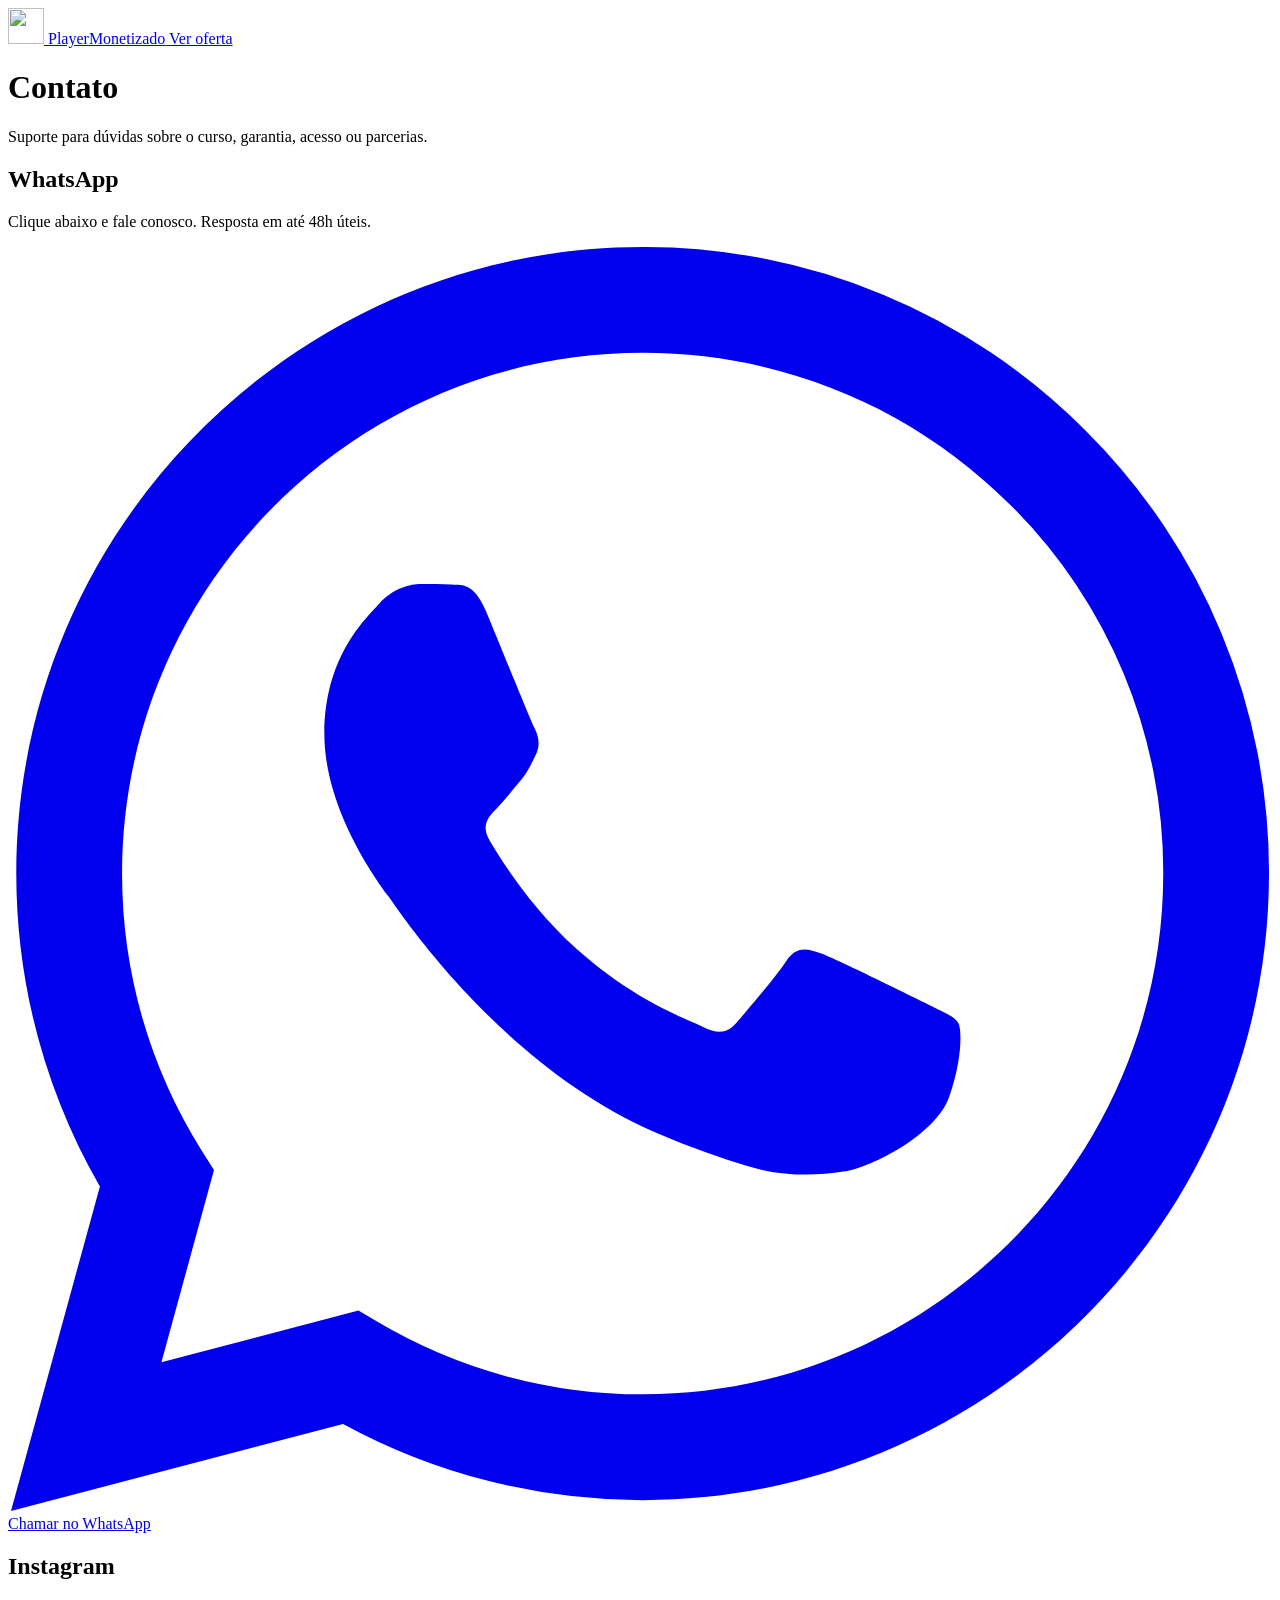
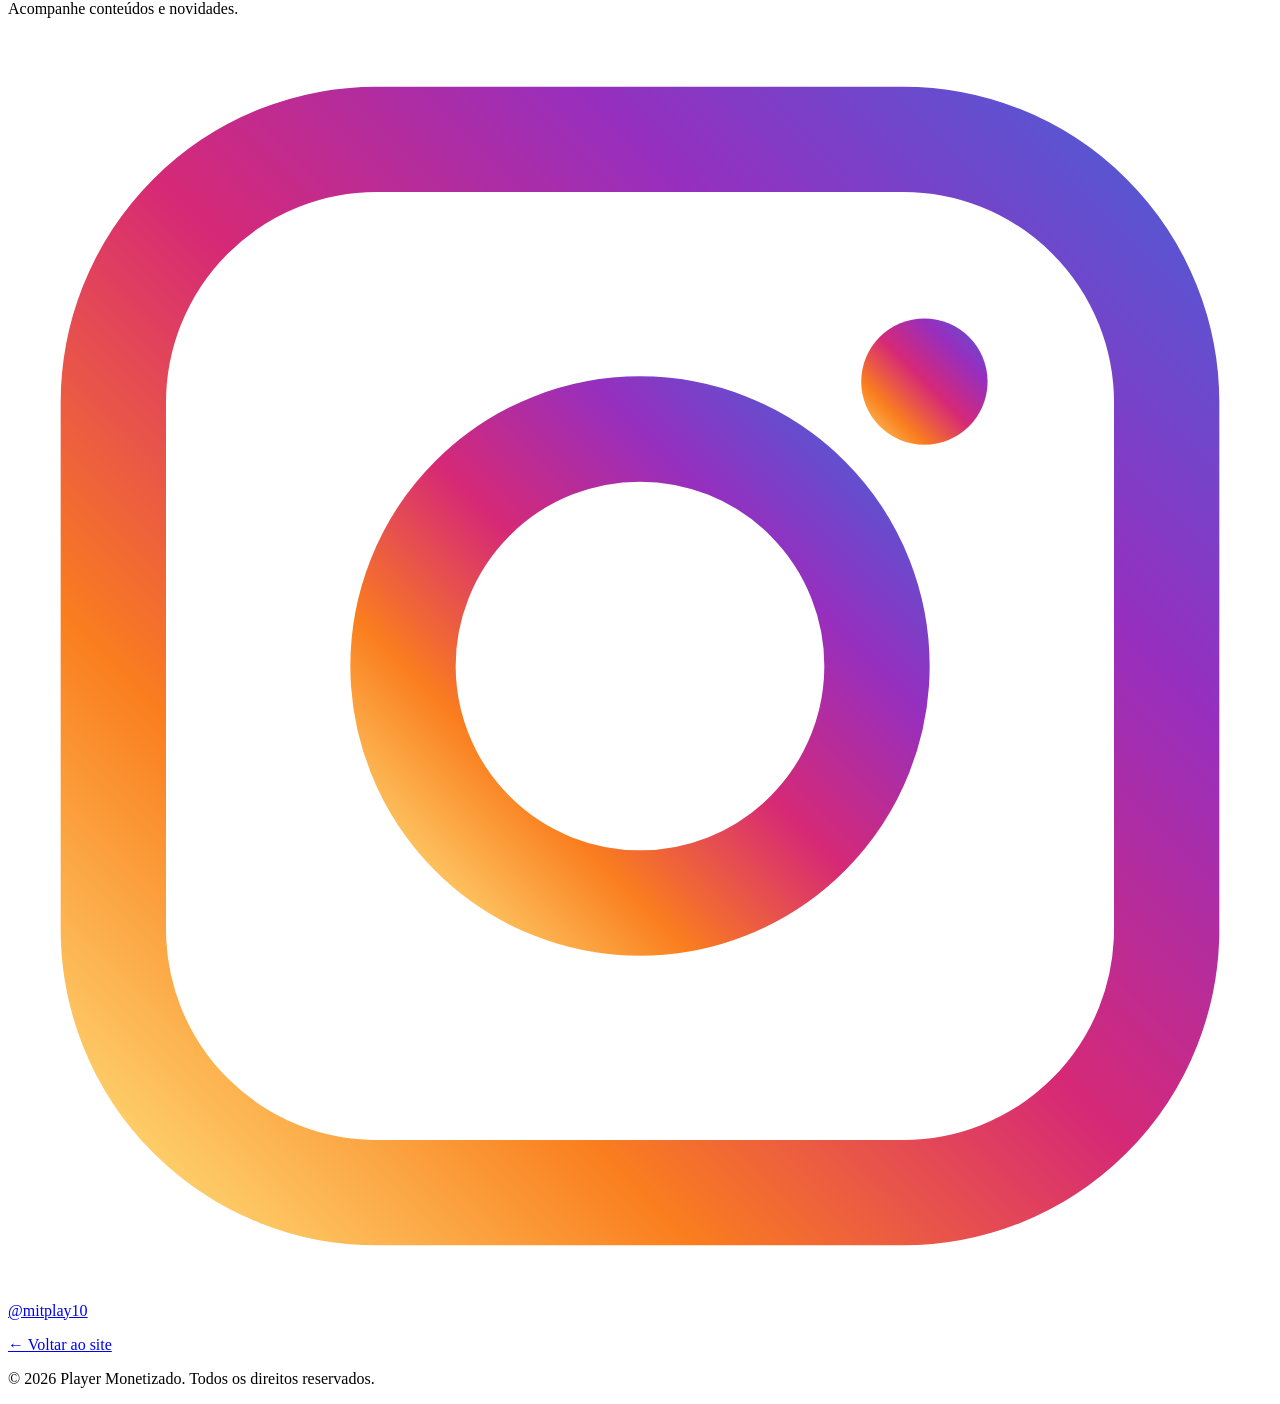
==== contato.html @ da79f433 "Update asset version and contact email across multiple files; improve testimonial photo handling in " ====
<!DOCTYPE html>
<html lang="pt-BR">
<head>
  <meta charset="UTF-8">
  <meta name="viewport" content="width=device-width, initial-scale=1.0">
  <meta name="robots" content="noindex">
  <title>Contato | Player Monetizado</title>
  <link rel="icon" href="assets/brand/favicon.svg" type="image/svg+xml">
  <link rel="preload" href="assets/fonts/inter-latin-400-normal.woff2" as="font" type="font/woff2" crossorigin>
  <link rel="stylesheet" href="css/legal-pages.min.css?v=4525cf353c">
  <meta name="pm-asset-version" content="4525cf353c">
</head>
<body class="legal-page">
  <header class="header scrolled" id="header">
    <div class="container header__inner">
      <a href="index.html" class="logo" aria-label="Player Monetizado, início">
        <span class="logo__mark" aria-hidden="true">
          <img src="assets/brand/mark.svg" alt="" width="36" height="36">
        </span>
        <span class="logo__wordmark">
          <span class="logo__player">Player</span><span class="logo__monetizado">Monetizado</span>
        </span>
      </a>
      <a href="index.html#preco" class="btn btn--primary btn--sm">Ver oferta</a>
    </div>
  </header>

  <main class="legal-main">
    <div class="container container--narrow">
      <h1>Contato</h1>
      <p class="legal-lead">Suporte para dúvidas sobre o curso, garantia, acesso ou parcerias.</p>

      <div class="contact-cards">
        <article class="glass-card contact-card">
          <h2>WhatsApp</h2>
          <p>Clique abaixo e fale conosco. Resposta em até 48h úteis.</p>
          <a
            href="https://wa.me/5511995791061?text=Ol%C3%A1!%20Tenho%20interesse%20em%20lucrar%20com%20cortes%20de%20futebol%20e%20quero%20saber%20mais%20sobre%20o%20Player%20Monetizado."
            class="btn btn--outline contact-card__btn contact-card__btn--whatsapp"
            target="_blank"
            rel="noopener noreferrer"
          >
            <svg class="contact-card__icon" viewBox="0 0 24 24" fill="currentColor" aria-hidden="true">
              <path d="M17.472 14.382c-.297-.149-1.758-.867-2.03-.967-.273-.099-.471-.148-.67.15-.197.297-.767.966-.94 1.164-.173.199-.347.223-.644.075-.297-.15-1.255-.463-2.39-1.475-.883-.788-1.48-1.761-1.653-2.059-.173-.297-.018-.458.13-.606.134-.133.298-.347.446-.52.149-.174.198-.298.298-.497.099-.198.05-.371-.025-.52-.075-.149-.669-1.612-.916-2.207-.242-.579-.487-.5-.669-.51-.173-.008-.371-.01-.57-.01-.198 0-.52.074-.792.372-.272.297-1.04 1.016-1.04 2.479 0 1.462 1.065 2.875 1.213 3.074.149.198 2.096 3.2 5.077 4.487.709.306 1.262.489 1.694.625.712.227 1.36.195 1.871.118.571-.085 1.758-.719 2.006-1.413.248-.694.248-1.289.173-1.413-.074-.124-.272-.198-.57-.347m-5.421 7.403h-.004a9.87 9.87 0 01-5.031-1.378l-.361-.214-3.741.982.998-3.648-.235-.374a9.86 9.86 0 01-1.51-5.26c.001-5.45 4.436-9.884 9.888-9.884 2.64 0 5.122 1.03 6.988 2.898a9.825 9.825 0 012.893 6.994c-.003 5.45-4.435 9.884-9.884 9.884m8.413-18.297A11.815 11.815 0 0012.05 0C5.495 0 .16 5.335.157 11.892c0 2.096.547 4.142 1.588 5.945L.057 24l6.305-1.654a11.882 11.882 0 005.683 1.448h.005c6.554 0 11.89-5.335 11.893-11.893a11.821 11.821 0 00-3.48-8.413z"/>
            </svg>
            Chamar no WhatsApp
          </a>
        </article>
        <article class="glass-card contact-card">
          <h2>Instagram</h2>
          <p>Acompanhe conteúdos e novidades.</p>
          <a href="https://instagram.com/mitplay10" class="btn btn--outline contact-card__btn contact-card__btn--instagram" target="_blank" rel="noopener noreferrer">
            <svg class="contact-card__icon" viewBox="0 0 24 24" aria-hidden="true">
              <defs>
                <linearGradient id="contact-ig-gradient" x1="0%" y1="100%" x2="100%" y2="0%">
                  <stop offset="0%" stop-color="#feda75"/>
                  <stop offset="25%" stop-color="#fa7e1e"/>
                  <stop offset="50%" stop-color="#d62976"/>
                  <stop offset="75%" stop-color="#962fbf"/>
                  <stop offset="100%" stop-color="#4f5bd5"/>
                </linearGradient>
              </defs>
              <rect x="2" y="2" width="20" height="20" rx="5" fill="none" stroke="url(#contact-ig-gradient)" stroke-width="2"/>
              <circle cx="12" cy="12" r="4.5" fill="none" stroke="url(#contact-ig-gradient)" stroke-width="2"/>
              <circle cx="17.4" cy="6.6" r="1.2" fill="url(#contact-ig-gradient)"/>
            </svg>
            @mitplay10
          </a>
        </article>

      </div>

      <p class="legal-back"><a href="index.html">&larr; Voltar ao site</a></p>
    </div>
  </main>

  <footer class="footer">
    <div class="container footer__inner">
      <p class="footer__copy">&copy; 2026 Player Monetizado. Todos os direitos reservados.</p>
    </div>
  </footer>
</body>
</html>
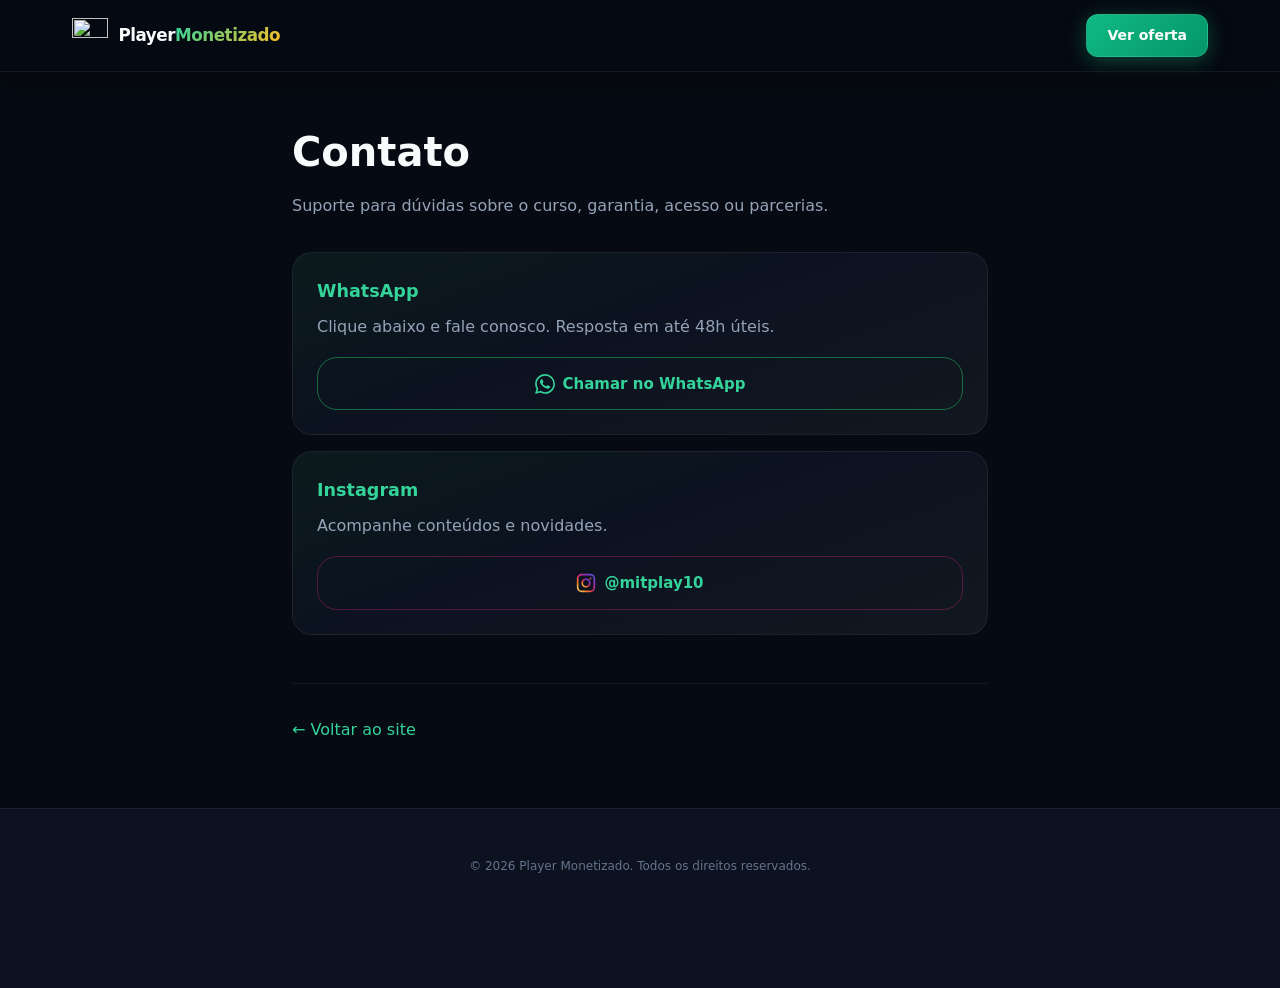
==== commit b3a30638: "com as print" ====
--- a/contato.html
+++ b/contato.html
@@ -7,8 +7,8 @@
   <title>Contato | Player Monetizado</title>
   <link rel="icon" href="assets/brand/favicon.svg" type="image/svg+xml">
   <link rel="preload" href="assets/fonts/inter-latin-400-normal.woff2" as="font" type="font/woff2" crossorigin>
-  <link rel="stylesheet" href="css/legal-pages.min.css?v=4525cf353c">
-  <meta name="pm-asset-version" content="4525cf353c">
+  <link rel="stylesheet" href="css/legal-pages.min.css?v=60c3dc957e">
+  <meta name="pm-asset-version" content="60c3dc957e">
 </head>
 <body class="legal-page">
   <header class="header scrolled" id="header">
--- a/css/legal-pages.min.css
+++ b/css/legal-pages.min.css
@@ -0,0 +1 @@
+@font-face{font-family:Inter;font-style:normal;font-weight:400;font-display:swap;src:url('../assets/fonts/inter-latin-400-normal.woff2') format('woff2')}@font-face{font-family:Inter;font-style:normal;font-weight:500;font-display:swap;src:url('../assets/fonts/inter-latin-500-normal.woff2') format('woff2')}@font-face{font-family:Inter;font-style:normal;font-weight:600;font-display:swap;src:url('../assets/fonts/inter-latin-600-normal.woff2') format('woff2')}@font-face{font-family:Inter;font-style:normal;font-weight:700;font-display:swap;src:url('../assets/fonts/inter-latin-700-normal.woff2') format('woff2')}@font-face{font-family:Sora;font-style:normal;font-weight:600;font-display:swap;src:url('../assets/fonts/sora-latin-600-normal.woff2') format('woff2')}@font-face{font-family:Sora;font-style:normal;font-weight:700;font-display:swap;src:url('../assets/fonts/sora-latin-700-normal.woff2') format('woff2')}@font-face{font-family:Sora;font-style:normal;font-weight:800;font-display:swap;src:url('../assets/fonts/sora-latin-800-normal.woff2') format('woff2')}:root{--bg-primary:#060a12;--bg-secondary:#0c1220;--bg-tertiary:#111827;--card-green:#0b1a1c;--card-marine:#111820;--card-gradient:linear-gradient(160deg, #0b1a1c 0%, #0c1220 45%, #111820 100%);--card-gradient-hover:linear-gradient(160deg, #0e2226 0%, #0e1624 45%, #151c28 100%);--card-border-hover:linear-gradient(160deg, rgba(52, 211, 153, 0.55) 0%, rgba(12, 18, 32, 0.9) 55%, rgba(17, 24, 32, 1) 100%);--card-blue:#0c1220;--card-blue-hover:#111827;--bg-card:var(--card-gradient);--bg-glass:rgba(255, 255, 255, 0.05);--accent-green:#10b981;--accent-green-light:#34d399;--accent-green-dark:#059669;--accent-gold:#fbbf24;--accent-gold-light:#fcd34d;--accent-blue:#3b82f6;--text-primary:#f8fafc;--text-secondary:#94a3b8;--text-muted:#64748b;--border-subtle:rgba(255, 255, 255, 0.06);--border-accent:rgba(16, 185, 129, 0.3);--glow-green:rgba(16, 185, 129, 0.35);--glow-gold:rgba(251, 191, 36, 0.25);--font-display:'Sora',system-ui,sans-serif;--font-body:'Inter',system-ui,sans-serif;--section-padding:clamp(2.5rem, 5vw, 4rem);--container-max:1200px;--container-narrow:760px;--radius-sm:8px;--radius-md:12px;--radius-lg:20px;--radius-xl:28px;--ease-out:cubic-bezier(0.16, 1, 0.3, 1);--transition-fast:0.2s var(--ease-out);--transition-base:0.35s var(--ease-out);--transition-slow:0.6s var(--ease-out);--header-height:72px;--urgency-height:0px;--sticky-cta-height:64px}*,::after,::before{box-sizing:border-box;margin:0;padding:0}html{scroll-behavior:smooth;scroll-padding-top:calc(var(--header-height) + var(--urgency-height) + 16px)}body{font-family:var(--font-body);font-size:16px;line-height:1.6;color:var(--text-primary);background:var(--bg-primary);overflow-x:hidden;-webkit-font-smoothing:antialiased}::selection{background-color:rgba(16,185,129,.34);color:#ecfdf5;text-shadow:0 0 14px rgba(52,211,153,.35)}::-moz-selection{background-color:rgba(16,185,129,.34);color:#ecfdf5;text-shadow:0 0 14px rgba(52,211,153,.35)}.gradient-text::selection,.hero__title-accent::selection,.logo__player::selection{background-color:rgba(251,191,36,.38);color:#fffbeb;text-shadow:0 0 12px rgba(252,211,77,.45)}.gradient-text::-moz-selection,.hero__title-accent::-moz-selection,.logo__player::-moz-selection{background-color:rgba(251,191,36,.38);color:#fffbeb;text-shadow:0 0 12px rgba(252,211,77,.45)}img::-moz-selection,img::selection{background-color:transparent;color:inherit;text-shadow:none}img{max-width:100%;height:auto;display:block}a{color:inherit;text-decoration:none}ul{list-style:none}button{font:inherit;cursor:pointer;border:none;background:0 0}strong{font-weight:600;color:var(--text-primary)}.container{width:100%;max-width:var(--container-max);margin:0 auto;padding:0 clamp(1rem,4vw,2rem)}.container--narrow{max-width:var(--container-narrow)}.gradient-text{background:linear-gradient(90deg,var(--accent-gold-light) 0,var(--accent-gold) 18%,var(--accent-green-light) 42%,var(--accent-green) 50%,var(--accent-green-light) 58%,var(--accent-gold) 82%,var(--accent-gold-light) 100%);-webkit-background-clip:text;-webkit-text-fill-color:transparent;background-clip:text}.section-tag{display:inline-block;font-size:.75rem;font-weight:600;letter-spacing:.12em;text-transform:uppercase;color:var(--accent-green);background:rgba(16,185,129,.1);border:1px solid var(--border-accent);padding:.4rem 1rem;border-radius:100px;margin-bottom:.65rem}.section-tag--gold{color:var(--accent-gold);background:rgba(251,191,36,.1);border-color:rgba(251,191,36,.3)}.section-title{font-family:var(--font-display);font-size:clamp(1.75rem, 4vw, 2.75rem);font-weight:700;line-height:1.15;letter-spacing:-.02em;margin-bottom:.65rem}.section-desc{font-size:1.05rem;color:var(--text-secondary);max-width:600px}.section-header{margin-bottom:clamp(1.25rem,3vw,2rem)}.section-header--center{text-align:center}.section-header--center .section-desc{margin:0 auto}.section{padding:var(--section-padding) 0;position:relative}.section--grid{overflow:hidden}.section--grid::after{content:'';position:absolute;inset:0;background-image:linear-gradient(rgba(16,185,129,.04) 1px,transparent 1px),linear-gradient(90deg,rgba(16,185,129,.04) 1px,transparent 1px);background-size:52px 52px;mask-image:radial-gradient(ellipse 90% 75% at 50% 40%,black 8%,transparent 74%);pointer-events:none;z-index:0}.section>.container{position:relative;z-index:1}.btn{display:inline-flex;align-items:center;justify-content:center;gap:.5rem;font-family:var(--font-body);font-weight:600;border-radius:var(--radius-md);transition:all var(--transition-base);white-space:nowrap;cursor:pointer}.btn--sm{padding:.6rem 1.25rem;font-size:.875rem}.btn--lg{padding:1rem 2rem;font-size:1rem}.btn--block{width:100%}.btn--primary{background:linear-gradient(135deg,var(--accent-green) 0,var(--accent-green-dark) 100%);color:#fff;border:1px solid rgba(255,255,255,.1);box-shadow:0 4px 20px var(--glow-green)}.btn--primary:hover{transform:translateY(-2px);box-shadow:0 8px 30px var(--glow-green);background:linear-gradient(135deg,var(--accent-green-light) 0,var(--accent-green) 100%)}.btn--ghost{background:0 0;color:var(--text-primary);border:1px solid var(--border-subtle)}.btn--ghost:hover{background:var(--bg-glass);border-color:rgba(255,255,255,.15)}.btn--outline{background:0 0;color:var(--accent-green-light);border:1px solid var(--border-accent)}.btn--outline:hover{background:rgba(16,185,129,.1)}.btn--glow{position:relative}.btn--glow::after{content:'';position:absolute;inset:-2px;border-radius:inherit;background:linear-gradient(135deg,var(--accent-green),var(--accent-gold));opacity:0;z-index:-1;filter:blur(12px);transition:opacity var(--transition-base)}.btn--glow:hover::after{opacity:.5}.glass-card{background:var(--card-gradient);border:1px solid var(--border-subtle);border-radius:var(--radius-lg);transition:background var(--transition-base),border-color var(--transition-base),transform var(--transition-base),box-shadow var(--transition-base)}.glass-card:hover{background:var(--card-gradient-hover)}.hero .stat-card,.section--bonus .bonus-card,.section--faq .faq-item,.section--instructor .instructor-stats .about-stat,.section--modules .module-card,.section--problem .pain-card,.section--results .testimonial-card{background:var(--card-blue);border:1px solid rgba(16,185,129,.18);box-shadow:0 8px 24px rgba(0,0,0,.18)}.section--bonus .bonus-card:hover,.section--faq .faq-item[open],.section--results .testimonial-card:hover{border-color:var(--border-accent);background:var(--card-gradient-hover)}.hero .stat-card:hover,.section--instructor .instructor-stats .about-stat:hover,.section--modules .module-card:hover,.section--problem .pain-card:hover{background:var(--card-gradient-hover)}.reveal{opacity:0;transform:translateY(30px);transition:opacity .7s var(--ease-out),transform .7s var(--ease-out)}.reveal.visible{opacity:1;transform:translateY(0)}.urgency-bar{position:fixed;top:0;left:0;right:0;z-index:1001;background:linear-gradient(90deg,var(--accent-green-dark),var(--accent-green));height:var(--urgency-height);display:flex;align-items:center}.urgency-bar__inner{display:flex;align-items:center;justify-content:center;gap:1rem;font-size:.8rem;flex-wrap:wrap}.urgency-bar__badge{background:rgba(0,0,0,.2);padding:.15rem .6rem;border-radius:4px;font-weight:600;font-size:.7rem;text-transform:uppercase;letter-spacing:.05em}.urgency-bar__timer{font-family:var(--font-display);font-weight:700;font-variant-numeric:tabular-nums;background:rgba(0,0,0,.25);padding:.15rem .75rem;border-radius:4px}.header{position:fixed;top:0;left:0;right:0;z-index:1000;height:var(--header-height);background:rgba(6,10,18,.85);backdrop-filter:blur(20px);-webkit-backdrop-filter:blur(20px);border-bottom:1px solid var(--border-subtle);transition:background var(--transition-base),border-color var(--transition-base),box-shadow var(--transition-base)}.header.scrolled{background:rgba(6,10,18,.95);box-shadow:0 8px 32px rgba(0,0,0,.35)}.header__inner{display:flex;align-items:center;justify-content:space-between;height:100%}.header--logo-only .header__inner{justify-content:center}.logo{display:flex;align-items:center;gap:.65rem;text-decoration:none;flex-shrink:0}.logo__mark{display:flex;align-items:center;justify-content:center;width:36px;height:36px;flex-shrink:0}.logo__mark svg{width:100%;height:100%;display:block}.logo__wordmark{display:flex;align-items:baseline;font-family:var(--font-display);line-height:1;letter-spacing:-.03em;white-space:nowrap}.logo__player{font-size:1.05rem;font-weight:700;color:var(--text-primary)}.logo__monetizado{font-size:1.05rem;font-weight:800;background:linear-gradient(135deg,var(--accent-green-light) 0,var(--accent-gold) 100%);-webkit-background-clip:text;background-clip:text;color:transparent}.logo--footer{justify-content:center;margin-bottom:.25rem}.logo--footer .logo__mark{width:32px;height:32px}.logo--footer .logo__monetizado,.logo--footer .logo__player{font-size:1rem}.nav__list{display:flex;gap:2rem}.nav__link{font-size:.875rem;font-weight:500;color:var(--text-secondary);transition:color var(--transition-fast);position:relative}.nav__link::after{content:'';position:absolute;bottom:-4px;left:0;width:0;height:2px;background:var(--accent-green);transition:width var(--transition-base)}.nav__link:hover{color:var(--text-primary)}.nav__link:hover::after{width:100%}.nav-toggle{display:none;flex-direction:column;gap:5px;padding:4px}.nav-toggle span{display:block;width:24px;height:2px;background:var(--text-primary);transition:all var(--transition-fast);border-radius:2px}.nav-toggle.active span:first-child{transform:rotate(45deg) translate(5px,5px)}.nav-toggle.active span:nth-child(2){opacity:0}.nav-toggle.active span:nth-child(3){transform:rotate(-45deg) translate(5px,-5px)}.hero{position:relative;min-height:100vh;display:flex;align-items:center;padding-top:calc(var(--header-height) + var(--urgency-height) + 2rem);padding-bottom:2.5rem;overflow:hidden}.hero__bg{position:absolute;inset:0;z-index:0}.hero__video-wrap{position:absolute;inset:0;background:linear-gradient(180deg,#0a1628 0,#060a12 50%,#060a12 100%),radial-gradient(circle at 20% 30%,rgba(16,185,129,.18) 0,transparent 50%),radial-gradient(circle at 80% 70%,rgba(251,191,36,.1) 0,transparent 45%)}.hero__bg-img{display:none}.hero__overlay{position:absolute;inset:0;background:linear-gradient(to bottom,rgba(6,10,18,.45) 0,var(--bg-primary) 100%),radial-gradient(ellipse at 30% 20%,rgba(16,185,129,.08) 0,transparent 50%),radial-gradient(ellipse at 70% 80%,rgba(251,191,36,.05) 0,transparent 50%)}.hero__glow{position:absolute;border-radius:50%;filter:blur(80px);pointer-events:none}.hero__glow--1{width:400px;height:400px;background:var(--glow-green);top:10%;right:10%;opacity:.4}.hero__glow--2{width:300px;height:300px;background:var(--glow-gold);bottom:20%;left:5%;opacity:.3}.hero__content{position:relative;z-index:1;width:100%;max-width:920px;margin:0 auto;text-align:center}.hero__layout{position:relative;z-index:1;width:100%}.hero__demo{width:100%;margin-bottom:2rem}.hero-vsl{position:relative;width:100%;max-width:720px;margin:0 auto;border-radius:var(--radius-lg);overflow:hidden;box-shadow:0 24px 48px rgba(0,0,0,.45);border:1px solid var(--border-subtle);aspect-ratio:16/9}.vsl-facade{position:absolute;inset:0;display:grid;place-items:center;width:100%;height:100%;margin:0;padding:0;border:0;border-radius:0;background:radial-gradient(circle at center,rgba(16,185,129,.12) 0,rgba(0,0,0,.95) 65%),#000;cursor:pointer;transition:transform var(--transition-fast)}.vsl-facade:hover{transform:translateY(-1px)}.vsl-facade__play{width:72px;height:72px;border-radius:50%;display:grid;place-items:center;background:rgba(16,185,129,.92);color:#052e1f;box-shadow:0 12px 40px rgba(16,185,129,.35)}.vsl-facade__play svg{width:28px;height:28px;margin-left:4px}.hero-vsl.is-active .vsl-facade{display:none}.hero-vsl:not(.is-active) vturb-smartplayer{display:none!important}.hero-vsl vturb-smartplayer{width:100%;height:100%}.hero-vsl.is-active vturb-smartplayer{display:block;width:100%;height:100%}.hero__badge{display:inline-flex;align-items:center;gap:.5rem;font-size:.85rem;font-weight:500;color:var(--accent-green-light);background:rgba(16,185,129,.1);border:1px solid var(--border-accent);padding:.5rem 1rem;border-radius:100px;margin-bottom:1.5rem}.pulse-dot{width:8px;height:8px;background:var(--accent-green);border-radius:50%;animation:2s infinite pulse}@keyframes pulse{0%,100%{opacity:1;transform:scale(1)}50%{opacity:.5;transform:scale(1.3)}}.hero__title{font-family:var(--font-display);font-size:clamp(2.5rem, 6vw, 4.25rem);font-weight:800;line-height:1.05;letter-spacing:-.03em;margin-bottom:1.25rem}.hero__title-accent{font-weight:inherit;letter-spacing:-.03em}.hero__title-accent--gold{color:var(--accent-gold-light);text-shadow:0 0 48px rgba(251,191,36,.28)}.hero__title-accent--green{color:var(--accent-green-light);text-shadow:0 0 48px rgba(52,211,153,.28)}.hero__title-line{display:block}@media (min-width:769px){.hero__title-line:first-child{white-space:nowrap}}.hero__subtitle{font-size:clamp(1rem, 2vw, 1.2rem);color:var(--text-secondary);max-width:640px;margin:0 auto 1.75rem;line-height:1.7}.hero__actions{display:flex;flex-wrap:wrap;gap:1rem;margin-bottom:3rem;justify-content:center}.hero__stats{display:grid;grid-template-columns:repeat(4,1fr);gap:1rem}.stat-card{background:var(--card-gradient);border:1px solid var(--border-subtle);border-radius:var(--radius-md);padding:1.25rem;transition:all var(--transition-base)}.stat-card:hover{background:var(--card-gradient-hover);border-color:var(--border-accent);transform:translateY(-2px)}.stat-card__value{display:block;font-family:var(--font-display);font-size:1.5rem;font-weight:700;color:var(--text-primary)}.stat-card__suffix{display:inline-flex;align-items:center;margin-left:.15rem}.stat-card__suffix .icon-star{width:1rem;height:1rem;fill:var(--accent-gold)}.stat-card__label{font-size:.75rem;color:var(--text-muted);margin-top:.25rem;display:block}.hero__scroll{position:absolute;bottom:2rem;left:50%;transform:translateX(-50%);display:flex;flex-direction:column;align-items:center;gap:.5rem;font-size:.7rem;color:var(--text-muted);text-transform:uppercase;letter-spacing:.15em;z-index:1}.hero__scroll-line{width:1px;height:40px;background:linear-gradient(to bottom,var(--accent-green),transparent);animation:2s infinite scrollLine}@keyframes scrollLine{0%{transform:scaleY(0);transform-origin:top}50%{transform:scaleY(1);transform-origin:top}51%{transform:scaleY(1);transform-origin:bottom}100%{transform:scaleY(0);transform-origin:bottom}}.logos-bar{padding:2.5rem 0;border-top:1px solid var(--border-subtle);border-bottom:1px solid var(--border-subtle);background:var(--bg-secondary)}.logos-bar__label{text-align:center;font-size:.75rem;color:var(--text-muted);text-transform:uppercase;letter-spacing:.1em;margin-bottom:1.25rem}.logos-bar__grid{display:flex;justify-content:center;align-items:center;gap:clamp(2rem,5vw,4rem);flex-wrap:wrap}.logo-item{display:flex;align-items:center;gap:.5rem;opacity:.55;color:var(--text-secondary);transition:opacity var(--transition-fast),color var(--transition-fast)}.logo-item i,.logo-item__icon{width:clamp(1.25rem,3vw,1.5rem);height:clamp(1.25rem,3vw,1.5rem);flex-shrink:0;font-size:clamp(1.25rem, 3vw, 1.5rem);line-height:1}.logo-item span{font-family:var(--font-display);font-weight:600;font-size:.95rem}.logo-item:hover{opacity:1;color:var(--text-primary)}.section--problem{background:var(--bg-secondary)}.pain-grid{display:grid;grid-template-columns:repeat(3,1fr);gap:1.5rem;margin-bottom:3rem}.pain-card{position:relative;overflow:hidden;background:var(--bg-card);border:1px solid var(--border-subtle);border-radius:var(--radius-lg);padding:2rem;transition:all var(--transition-base)}.pain-card:hover{background:var(--card-gradient-hover);border-color:rgba(239,68,68,.3);transform:translateY(-4px)}.pain-card__icon{width:48px;height:48px;display:flex;align-items:center;justify-content:center;border-radius:var(--radius-sm);margin-bottom:1rem}.pain-card__icon svg{width:24px;height:24px}.pain-card__icon--down{background:rgba(239,68,68,.1);color:#f87171}.pain-card__icon--alert{background:rgba(251,191,36,.1);color:var(--accent-gold)}.pain-card__icon--target{background:rgba(59,130,246,.1);color:var(--accent-blue)}.pain-card h3{font-family:var(--font-display);font-size:1.1rem;font-weight:600;margin-bottom:.75rem}.pain-card p{font-size:.9rem;color:var(--text-secondary)}.problem-quote{text-align:center;font-size:clamp(1.1rem, 2.5vw, 1.35rem);color:var(--text-secondary);max-width:700px;margin:0 auto;padding:2rem;border-left:3px solid var(--accent-gold);background:rgba(251,191,36,.05);border-radius:0 var(--radius-md) var(--radius-md) 0}.problem-quote strong{color:var(--accent-gold)}.solution-grid{display:grid;grid-template-columns:1fr 1fr;gap:clamp(2rem,5vw,4rem);align-items:center}.solution-content p{color:var(--text-secondary);margin-bottom:1rem}.solution-highlight{display:flex;gap:1rem;background:rgba(251,191,36,.05);border:1px solid rgba(251,191,36,.2);border-radius:var(--radius-md);padding:1.25rem;margin:1.5rem 0}.solution-highlight__icon{flex-shrink:0;width:44px;height:44px;display:flex;align-items:center;justify-content:center;border-radius:var(--radius-sm);background:rgba(251,191,36,.12);color:var(--accent-gold)}.solution-highlight__icon svg{width:22px;height:22px}.solution-highlight strong{display:block;color:var(--accent-gold);margin-bottom:.25rem}.solution-highlight p{font-size:.9rem;margin:0}.check-list li{position:relative;padding-left:1.75rem;margin-bottom:.75rem;color:var(--text-secondary);font-size:.95rem}.check-list li::before{content:'';position:absolute;left:0;top:.15rem;width:16px;height:16px;background-color:var(--accent-green);mask:url("data:image/svg+xml,%3Csvg xmlns='http://www.w3.org/2000/svg' viewBox='0 0 24 24' fill='none' stroke='black' stroke-width='3'%3E%3Cpolyline points='20 6 9 17 4 12'/%3E%3C/svg%3E") center/contain no-repeat;-webkit-mask:url("data:image/svg+xml,%3Csvg xmlns='http://www.w3.org/2000/svg' viewBox='0 0 24 24' fill='none' stroke='black' stroke-width='3'%3E%3Cpolyline points='20 6 9 17 4 12'/%3E%3C/svg%3E") center/contain no-repeat}.solution-card{padding:2rem}.solution-card__header{display:flex;justify-content:space-between;align-items:center;margin-bottom:2rem}.solution-card__badge{font-size:.75rem;font-weight:600;text-transform:uppercase;letter-spacing:.08em;color:var(--accent-green);background:rgba(16,185,129,.1);padding:.35rem .75rem;border-radius:100px}.solution-card__rating{display:inline-flex;align-items:center;gap:.35rem;color:var(--accent-gold);font-weight:600}.solution-card__rating .icon-star{width:14px;height:14px;fill:var(--accent-gold)}.inline-check{display:inline-flex;align-items:center;gap:.4rem}.inline-check svg{width:16px;height:16px;color:var(--accent-green);flex-shrink:0}.solution-card__metrics{display:grid;grid-template-columns:repeat(3,1fr);gap:1rem;margin-bottom:2rem}.metric{text-align:center;padding:1rem;background:rgba(255,255,255,.03);border-radius:var(--radius-sm)}.metric__value{display:block;font-family:var(--font-display);font-size:1.25rem;font-weight:700;color:var(--accent-green-light)}.metric__label{font-size:.7rem;color:var(--text-muted);margin-top:.25rem;display:block}.solution-card__footer{font-size:.85rem;color:var(--accent-green-light);text-align:center;padding-top:1rem;border-top:1px solid var(--border-subtle)}.section--modules{background:var(--bg-secondary)}.modules-grid{display:grid;grid-template-columns:repeat(2,1fr);gap:1.5rem}.module-card{position:relative;background:var(--bg-card);border:1px solid var(--border-subtle);border-radius:var(--radius-lg);padding:2rem;overflow:hidden;transition:all var(--transition-base)}.module-card:hover{background:var(--card-gradient-hover);border-color:var(--border-accent);transform:translateY(-4px);box-shadow:0 20px 40px rgba(0,0,0,.3)}.module-card__number{position:absolute;top:1.5rem;right:1.5rem;font-family:var(--font-display);font-size:3rem;font-weight:800;color:rgba(255,255,255,.03);line-height:1}.module-card__icon{width:48px;height:48px;display:flex;align-items:center;justify-content:center;background:rgba(16,185,129,.1);border-radius:var(--radius-sm);margin-bottom:1.25rem;color:var(--accent-green-light)}.module-card__icon svg{width:24px;height:24px}.module-card h3{font-family:var(--font-display);font-size:1.15rem;font-weight:600;margin-bottom:.75rem}.module-card>p{font-size:.9rem;color:var(--text-secondary);margin-bottom:1.25rem}.module-card__topics li{font-size:.8rem;color:var(--text-muted);padding:.35rem 0 .35rem 1rem;position:relative}.module-card__topics li::before{content:'';position:absolute;left:0;top:50%;width:4px;height:4px;background:var(--accent-green);border-radius:50%;transform:translateY(-50%)}.timeline{position:relative;max-width:700px;margin:0 auto}.timeline::before{content:'';position:absolute;left:50%;top:0;bottom:0;width:2px;background:linear-gradient(to bottom,var(--accent-green),var(--accent-gold));transform:translateX(-50%)}.timeline__item{display:flex;align-items:center;gap:2rem;margin-bottom:2rem;position:relative}.timeline__item:nth-child(odd){flex-direction:row-reverse;text-align:right}.timeline__item:nth-child(odd) .timeline__content{margin-left:auto}.timeline__marker{position:absolute;left:50%;transform:translateX(-50%);background:var(--bg-primary);border:2px solid var(--accent-green);color:var(--accent-green-light);font-size:.75rem;font-weight:600;padding:.4rem .8rem;border-radius:100px;white-space:nowrap;z-index:1}.timeline__content{width:calc(50% - 3rem);padding:1.5rem}.timeline__content h3{font-family:var(--font-display);font-size:1rem;font-weight:600;margin-bottom:.5rem;color:var(--accent-green-light)}.timeline__content p{font-size:.875rem;color:var(--text-secondary)}.section--before-after{background:var(--bg-secondary)}.compare-grid{display:grid;grid-template-columns:1fr auto 1fr;gap:1.5rem;align-items:center}.compare-card{background:var(--bg-card);border:1px solid var(--border-subtle);border-radius:var(--radius-lg);overflow:hidden;transition:all var(--transition-base)}.compare-card:hover{background:var(--card-gradient-hover);transform:translateY(-4px)}.compare-card__header{padding:.75rem 1.25rem;font-size:.75rem;font-weight:700;text-transform:uppercase;letter-spacing:.1em}.compare-card__header--before{background:rgba(239,68,68,.1);color:#f87171}.compare-card__header--after{background:rgba(16,185,129,.1);color:var(--accent-green-light)}.compare-card__visual{position:relative;width:100%;height:clamp(300px,42vw,400px);overflow:hidden;background:#050810}.compare-card__visual img{position:absolute;inset:0;width:100%;height:100%;object-fit:cover;object-position:center center}.compare-card__visual--before img{filter:grayscale(.9) brightness(.55) contrast(.85) saturate(.7)}.compare-card__visual--after img{filter:saturate(1.4) contrast(1.12) brightness(1.05)}.compare-card__label{position:absolute;bottom:0;left:0;right:0;padding:2rem 1rem 1.1rem;text-align:center;background:linear-gradient(to top,rgba(0,0,0,.92) 0,rgba(0,0,0,.55) 55%,transparent 100%);z-index:2}.compare-card__label span{display:block;font-family:var(--font-display);font-weight:600;font-size:1.05rem;margin-bottom:.35rem;color:var(--text-primary);text-shadow:0 1px 8px rgba(0,0,0,.8)}.compare-card__label small{font-size:.72rem;color:rgba(248,250,252,.82);text-shadow:0 1px 6px rgba(0,0,0,.8)}.compare-card__label--premium span{color:var(--accent-gold)}.compare-card__visual--after::after{content:'';position:absolute;inset:0;background:radial-gradient(circle at 50% 35%,var(--glow-green),transparent 62%);opacity:.28;pointer-events:none;z-index:1}.compare-card__stats{display:flex;justify-content:space-around;padding:1rem 1.25rem;border-top:1px solid var(--border-subtle);background:rgba(255,255,255,.02)}.compare-card__stats li{text-align:center}.compare-card__stats span{display:block;font-size:.7rem;color:var(--text-muted);text-transform:uppercase}.compare-card__stats strong{font-family:var(--font-display);font-size:1.25rem}.compare-arrow{display:flex;align-items:center;justify-content:center;color:var(--accent-gold);animation:2s infinite arrowPulse}.compare-arrow svg{width:32px;height:32px}@keyframes arrowPulse{0%,100%{transform:translateX(0);opacity:.7}50%{transform:translateX(8px);opacity:1}}.gallery-grid{display:grid;grid-template-columns:repeat(4,1fr);gap:1rem}.gallery-item{position:relative;border:none;padding:0;background:0 0;font:inherit;color:inherit;border-radius:var(--radius-md);overflow:hidden;aspect-ratio:9/14;cursor:pointer;text-align:left}.gallery-item__play{position:absolute;top:50%;left:50%;transform:translate(-50%,-50%);width:48px;height:48px;border-radius:50%;background:rgba(255,255,255,.92);display:flex;align-items:center;justify-content:center;color:var(--bg-primary);opacity:0;transition:opacity var(--transition-base),transform var(--transition-base);pointer-events:none;z-index:2}.gallery-item__play svg{width:20px;height:20px;margin-left:2px}.gallery-item:focus-visible .gallery-item__play,.gallery-item:hover .gallery-item__play{opacity:1;transform:translate(-50%,-50%) scale(1.08)}.gallery-item img{width:100%;height:100%;object-fit:cover;transition:transform var(--transition-slow)}.gallery-item:hover img{transform:scale(1.08)}.gallery-item__overlay{position:absolute;inset:0;background:linear-gradient(to top,rgba(0,0,0,.8) 0,transparent 50%);display:flex;align-items:flex-end;padding:1rem;opacity:0;transition:opacity var(--transition-base)}.gallery-item:hover .gallery-item__overlay{opacity:1}.gallery-item__overlay span{font-family:var(--font-display);font-weight:700;font-size:.9rem;color:var(--accent-green-light)}.section--results{background:radial-gradient(ellipse 110% 90% at 50% 45%,var(--bg-tertiary) 0,var(--bg-tertiary) 32%,var(--bg-secondary) 68%,var(--bg-primary) 100%);padding-top:clamp(2rem,4vw,3rem);padding-bottom:clamp(2rem,4vw,3rem)}.results-grid{display:grid;grid-template-columns:repeat(2,1fr);gap:1.5rem;max-width:820px;margin:0 auto}.result-card{background:var(--bg-card);border:1px solid var(--border-subtle);border-radius:var(--radius-lg);padding:2rem;transition:all var(--transition-base)}.result-card:hover{background:var(--card-gradient-hover);border-color:var(--border-accent);transform:translateY(-4px);box-shadow:0 16px 32px rgba(0,0,0,.2)}.result-card__avatar{width:48px;height:48px;background:linear-gradient(135deg,var(--accent-green),var(--accent-gold));border-radius:50%;display:flex;align-items:center;justify-content:center;font-family:var(--font-display);font-weight:700;font-size:1.1rem;margin-bottom:1rem}.result-card__info h3{font-size:1rem;font-weight:600}.result-card__tag{font-size:.7rem;color:var(--accent-green);background:rgba(16,185,129,.1);padding:.2rem .5rem;border-radius:4px;display:inline-block;margin-top:.25rem}.result-card__quote{font-size:.9rem;color:var(--text-secondary);font-style:italic;margin:1.25rem 0;line-height:1.6}.result-card__metrics{display:flex;gap:1.5rem;padding-top:1rem;border-top:1px solid var(--border-subtle)}.result-card__metrics strong{display:block;font-family:var(--font-display);font-size:1.25rem;color:var(--accent-green-light)}.result-card__metrics span{font-size:.7rem;color:var(--text-muted)}.testimonials-marquee{max-width:1100px;margin:0 auto}.testimonials-marquee__viewport{overflow:hidden;mask-image:linear-gradient(90deg,transparent,black 6%,black 94%,transparent)}.testimonials-marquee__track{display:flex;gap:.875rem;width:max-content}.testimonials-marquee__track.is-marquee-ready{animation:testimonialsMarquee var(--marquee-duration,48s) linear infinite}.testimonials-marquee__track.is-marquee-ready.is-marquee-paused,.testimonials-marquee__viewport:has(.testimonial-card:hover) .testimonials-marquee__track.is-marquee-ready{animation-play-state:paused}.testimonials-marquee__track .testimonial-card{flex:0 0 min(300px,82vw);scroll-snap-align:unset;touch-action:pan-y}@keyframes testimonialsMarquee{0%{transform:translateX(0)}100%{transform:translateX(-50%)}}.results-disclaimer{margin-top:1rem;text-align:center;font-size:.75rem;color:var(--text-muted)}.social-proof{max-width:min(100%,560px);margin:0 auto 2.75rem}.social-proof__intro{text-align:center;margin-bottom:1.25rem}.social-proof__title{font-size:clamp(1.15rem, 2.5vw, 1.35rem);margin-bottom:.35rem}.social-proof__desc{font-size:.88rem;color:var(--text-muted);margin:0}.social-proof-slider{width:100%}.social-proof-slider__frame{display:flex;align-items:center;gap:.75rem}.social-proof-slider__viewport{flex:1;min-width:0;overflow:hidden;border-radius:var(--radius-lg)}.social-proof-slider__track{display:flex;flex-wrap:nowrap;margin:0;padding:0;list-style:none;transition:transform .45s var(--ease-out);will-change:transform}.social-proof-slide{flex:0 0 auto;min-width:0}.social-proof-slide__frame{margin:0;padding:.75rem;background:var(--card-blue);border:1px solid rgba(16,185,129,.18);box-shadow:0 8px 24px rgba(0,0,0,.18)}.social-proof-slide__frame img{display:block;width:100%;height:auto;max-height:min(68vh,620px);object-fit:contain;border-radius:calc(var(--radius-lg) - 6px)}.social-proof-slide__frame figcaption{padding:.85rem .35rem .15rem;text-align:center}.social-proof-slide__frame figcaption strong{display:block;font-size:.95rem;margin-bottom:.2rem}.social-proof-slide__frame figcaption span{font-size:.78rem;color:var(--text-muted)}.social-proof-slider__nav{width:44px;height:44px;border-radius:50%;border:1px solid var(--border-accent);background:var(--card-blue);color:var(--text-primary);cursor:pointer;display:grid;place-items:center;flex-shrink:0;z-index:2;transition:background var(--transition-base),border-color var(--transition-base),transform var(--transition-base),opacity var(--transition-base)}.social-proof-slider__nav svg{width:22px;height:22px}.social-proof-slider__nav:hover{background:var(--card-gradient-hover);border-color:var(--accent-green);transform:scale(1.05)}@media (max-width:640px){.social-proof{max-width:100%;padding-inline:0.25rem}.social-proof-slider__frame{gap:.45rem}.social-proof-slider__nav{width:38px;height:38px}.social-proof-slider__nav svg{width:20px;height:20px}}.video-modal{position:fixed;inset:0;z-index:2000;display:flex;align-items:center;justify-content:center;padding:1rem}.video-modal[hidden]{display:none}.video-modal__backdrop{position:absolute;inset:0;background:rgba(6,10,18,.85);backdrop-filter:blur(8px)}.video-modal__dialog{position:relative;width:min(100%,900px);z-index:1}.video-modal__close{position:absolute;top:-2.5rem;right:0;width:40px;height:40px;border-radius:50%;background:var(--bg-glass);border:1px solid var(--border-subtle);color:var(--text-primary);font-size:1.5rem;line-height:1;display:flex;align-items:center;justify-content:center;cursor:pointer;transition:background var(--transition-fast)}.video-modal__close:hover{background:rgba(255,255,255,.1)}.video-modal__frame{position:relative;width:100%;aspect-ratio:16/9;background:#000;border-radius:var(--radius-md);overflow:hidden}.video-modal__frame iframe{position:absolute;inset:0;width:100%;height:100%;border:0}.video-modal__fallback{margin-top:1rem;text-align:center;color:var(--text-secondary);font-size:.9rem}.video-modal__fallback code{color:var(--accent-green-light)}@media (min-width:768px){.testimonials-marquee__track .testimonial-card{flex-basis:min(320px,42vw)}}@media (min-width:1024px){.testimonials-marquee__track .testimonial-card{flex-basis:340px}}.testimonial-card{padding:1.25rem;position:relative;overflow:hidden;display:flex;flex-direction:column;height:100%}.testimonial-card__header{display:flex;align-items:center;gap:.75rem;margin-bottom:.75rem}.testimonial-card__avatar{width:56px;height:56px;border-radius:50%;object-fit:cover;flex-shrink:0;border:2px solid var(--border-accent);box-shadow:0 4px 12px rgba(0,0,0,.25)}.testimonial-card__author strong{display:block;font-size:.95rem;margin-bottom:.15rem}.testimonial-card__author span{font-size:.78rem;color:var(--text-muted)}.testimonial-card__stars{display:flex;gap:.2rem;margin-bottom:.65rem}.testimonial-card__stars .icon-star{width:14px;height:14px;fill:var(--accent-gold)}.testimonial-card p{font-size:.9rem;color:var(--text-secondary);line-height:1.6;margin-bottom:0;flex:1}.section--bonus{background:var(--bg-secondary);position:relative;overflow:hidden}.section--bonus::before{content:'';position:absolute;top:50%;left:50%;width:600px;height:600px;background:radial-gradient(circle,var(--glow-gold),transparent 70%);transform:translate(-50%,-50%);opacity:.15;pointer-events:none}.bonus-grid{display:grid;grid-template-columns:repeat(2,1fr);gap:1.5rem;position:relative}.bonus-card{background:var(--bg-card);border:1px solid var(--border-subtle);border-radius:var(--radius-lg);padding:1.5rem;position:relative;overflow:hidden;transition:all var(--transition-base)}.bonus-card:hover{background:var(--card-gradient-hover);border-color:rgba(251,191,36,.3);transform:translateY(-4px)}.bonus-card__value{position:absolute;top:1.5rem;right:1.5rem;font-size:.75rem;color:var(--text-muted);text-decoration:line-through}.bonus-card__icon{width:48px;height:48px;display:flex;align-items:center;justify-content:center;background:rgba(251,191,36,.1);border-radius:var(--radius-sm);margin-bottom:1rem;color:var(--accent-gold)}.bonus-card__icon svg{width:24px;height:24px}.bonus-card h3{font-family:var(--font-display);font-size:1.05rem;font-weight:600;margin-bottom:.75rem}.bonus-card p{font-size:.875rem;color:var(--text-secondary)}.pricing-wrapper{display:grid;grid-template-columns:1.2fr 0.8fr;gap:2rem;align-items:start;max-width:900px;margin:0 auto}.pricing-card{padding:2.5rem;position:relative;overflow:hidden}.pricing-card::before{content:'';position:absolute;top:0;left:0;right:0;height:3px;background:linear-gradient(90deg,var(--accent-green),var(--accent-gold))}.pricing-card__badge{display:inline-block;font-size:.7rem;font-weight:700;text-transform:uppercase;letter-spacing:.1em;color:var(--accent-gold);background:rgba(251,191,36,.1);padding:.35rem .75rem;border-radius:100px;margin-bottom:1rem}.pricing-card__title{font-family:var(--font-display);font-size:1.5rem;font-weight:700}.pricing-card__subtitle{font-size:.9rem;color:var(--text-secondary);margin-bottom:1.5rem}.pricing-card__price{margin-bottom:2rem}.pricing-card__installments{display:block;font-family:var(--font-display);font-size:clamp(2.5rem, 5vw, 3.5rem);font-weight:800;background:linear-gradient(135deg,var(--accent-green-light),var(--accent-gold));-webkit-background-clip:text;-webkit-text-fill-color:transparent;background-clip:text;line-height:1.1}.pricing-card__amount{display:block;font-size:.9rem;color:var(--text-muted);margin-top:.35rem}.pricing-card__cash{display:block;font-size:.9rem;color:var(--text-secondary);margin-top:.25rem}.pricing-card__features{margin-bottom:2rem}.pricing-card__features li{position:relative;padding:.6rem 0 .6rem 1.75rem;font-size:.9rem;color:var(--text-secondary);border-bottom:1px solid var(--border-subtle)}.pricing-card__features li:last-child{border-bottom:none}.pricing-card__features li::before{content:'';position:absolute;left:0;top:50%;transform:translateY(-50%);width:16px;height:16px;background-color:var(--accent-green);mask:url("data:image/svg+xml,%3Csvg xmlns='http://www.w3.org/2000/svg' viewBox='0 0 24 24' fill='none' stroke='black' stroke-width='3'%3E%3Cpolyline points='20 6 9 17 4 12'/%3E%3C/svg%3E") center/contain no-repeat;-webkit-mask:url("data:image/svg+xml,%3Csvg xmlns='http://www.w3.org/2000/svg' viewBox='0 0 24 24' fill='none' stroke='black' stroke-width='3'%3E%3Cpolyline points='20 6 9 17 4 12'/%3E%3C/svg%3E") center/contain no-repeat}.pricing-card__secure{display:flex;align-items:center;justify-content:center;gap:.5rem;font-size:.8rem;color:var(--text-muted);margin-top:1rem}.pricing-card__comparison{display:flex;justify-content:center;gap:1.5rem;margin-top:1rem;font-size:.8rem;color:var(--text-muted)}.pricing-card__comparison s{color:#ef4444}.pricing-guarantee{text-align:center;padding:2rem}.guarantee-seal{width:120px;height:120px;margin:0 auto 1.5rem;border:3px solid var(--accent-gold);border-radius:50%;display:flex;flex-direction:column;align-items:center;justify-content:center;position:relative;background:rgba(251,191,36,.05);box-shadow:0 0 30px var(--glow-gold)}.guarantee-seal__icon{position:absolute;top:10px;display:flex;align-items:center;justify-content:center;color:var(--accent-gold)}.guarantee-seal__icon svg{width:18px;height:18px}.icon-star{display:inline-block;vertical-align:middle;fill:var(--accent-gold)}.guarantee-seal__days{font-family:var(--font-display);font-size:2.5rem;font-weight:800;color:var(--accent-gold);line-height:1}.guarantee-seal__text{font-size:.65rem;font-weight:700;letter-spacing:.15em;color:var(--accent-gold)}.pricing-guarantee h3{font-family:var(--font-display);font-size:1.25rem;margin-bottom:.75rem}.pricing-guarantee p{font-size:.9rem;color:var(--text-secondary);margin-bottom:1.5rem;line-height:1.7}.section--instructor{background:var(--bg-primary)}.instructor-grid{display:grid;grid-template-columns:0.85fr 1.15fr;gap:clamp(2rem,5vw,4rem);align-items:center}.instructor-photo{position:relative;display:block;padding:0;overflow:hidden;border-radius:var(--radius-lg);aspect-ratio:4/5;max-width:420px;margin:0 auto;color:inherit;text-decoration:none;transition:transform var(--transition-base)}.instructor-photo:hover{transform:translateY(-4px)}.instructor-photo img{width:100%;height:100%;object-fit:cover;object-position:top center;display:block;transition:filter var(--transition-base)}.instructor-photo:hover img{filter:brightness(.92)}.instructor-photo__ig-bubble{position:absolute;top:1.15rem;left:50%;z-index:2;display:inline-flex;align-items:center;gap:.45rem;padding:.5rem .9rem;border-radius:999px;background:rgba(18,18,20,.94);backdrop-filter:blur(14px);-webkit-backdrop-filter:blur(14px);border:1px solid rgba(255,255,255,.1);color:#fff;font-size:.8125rem;font-weight:600;letter-spacing:.01em;white-space:nowrap;box-shadow:0 10px 28px rgba(0,0,0,.45),0 0 0 1px rgba(255,255,255,.04) inset;opacity:0;pointer-events:none;transform:translateX(-50%) translateY(8px) scale(.94);transition:opacity .28s var(--ease-out),transform .28s var(--ease-out)}.instructor-photo__ig-bubble::after{content:'';position:absolute;bottom:-4px;left:50%;width:10px;height:10px;background:rgba(18,18,20,.94);border-right:1px solid rgba(255,255,255,.08);border-bottom:1px solid rgba(255,255,255,.08);transform:translateX(-50%) rotate(45deg)}.instructor-photo:focus-visible .instructor-photo__ig-bubble,.instructor-photo:hover .instructor-photo__ig-bubble{opacity:1;transform:translateX(-50%) translateY(0) scale(1)}.instructor-photo:focus-visible{outline:2px solid var(--accent-green);outline-offset:4px}.instructor-photo__ig-icon{width:16px;height:16px;flex-shrink:0}.instructor-photo__badge{position:absolute;bottom:1rem;left:1rem;right:1rem;text-align:center;padding:.5rem 1rem;border-radius:100px;background:rgba(6,10,18,.85);border:1px solid var(--border-accent);color:var(--accent-green-light);font-size:.75rem;font-weight:600;letter-spacing:.04em;text-transform:uppercase}.instructor-lead{font-size:1.05rem;color:var(--text-primary);margin-top:1rem;margin-bottom:1rem}.instructor-content p{color:var(--text-secondary);margin-bottom:1rem}.instructor-highlights{margin-top:1.5rem}.instructor-highlights li{position:relative;padding-left:1.75rem;margin-bottom:.75rem;color:var(--text-secondary);font-size:.95rem}.instructor-highlights li::before{content:'✓';position:absolute;left:0;color:var(--accent-green);font-weight:700}.solution-cta{margin-top:1.75rem}.instructor-stats{display:grid;grid-template-columns:repeat(4,minmax(0,1fr));gap:.875rem;margin-top:2.5rem}.instructor-stats .about-stat{display:flex;flex-direction:column;align-items:center;justify-content:center;gap:.35rem;padding:1.125rem .75rem;min-height:104px}.section-cta{padding:1.5rem 0}.section-cta--subtle{background:var(--bg-secondary)}.section-cta__inner{display:flex;flex-direction:column;align-items:center;gap:1.25rem;text-align:center}.section-cta__inner p{color:var(--text-secondary);font-size:1.05rem;max-width:520px}@media (max-width:768px){.instructor-stats{grid-template-columns:repeat(2,minmax(0,1fr))}.instructor-stats .about-stat{min-height:96px;padding:1rem .65rem}}.section--about{background:var(--bg-secondary)}.about-grid{display:grid;grid-template-columns:1.2fr 0.8fr;gap:3rem;align-items:center}.about-content p{color:var(--text-secondary);margin-bottom:1rem}.about-stats{display:grid;grid-template-columns:repeat(2,1fr);gap:1rem}.about-stat{padding:1.5rem;text-align:center;transition:all var(--transition-base)}.about-stat:hover{background:var(--card-gradient-hover);border-color:var(--border-accent);transform:translateY(-2px)}.about-stat__value{display:inline-flex;align-items:center;justify-content:center;gap:.2rem;font-family:var(--font-display);font-size:1.75rem;font-weight:700;color:var(--accent-green-light);line-height:1.1}.instructor-stats .about-stat__value{font-size:1.5rem}.about-stat .icon-star,.about-stat__value .icon-star{width:.95rem;height:.95rem;flex-shrink:0}.about-stat__label{font-size:.8rem;color:var(--text-muted);margin-top:.25rem;display:block;line-height:1.35}.instructor-stats .about-stat__label{margin-top:0;font-size:.72rem;max-width:11rem}.faq-list{display:flex;flex-direction:column;gap:.75rem}.faq-item{background:var(--card-blue);border:1px solid var(--border-subtle);border-radius:var(--radius-md);overflow:hidden;transition:border-color var(--transition-fast),background var(--transition-base)}.faq-item[open]{background:var(--card-gradient-hover);border-color:var(--border-accent)}.faq-item__question{display:flex;justify-content:space-between;align-items:center;padding:1.25rem 1.5rem;font-weight:600;font-size:.95rem;cursor:pointer;list-style:none;transition:color var(--transition-fast)}.faq-item__question::-webkit-details-marker{display:none}.faq-item__question:hover{color:var(--accent-green-light)}.faq-item__icon{width:20px;height:20px;position:relative;flex-shrink:0}.faq-item__icon::after,.faq-item__icon::before{content:'';position:absolute;background:var(--text-secondary);transition:transform var(--transition-base)}.faq-item__icon::before{width:12px;height:2px;top:50%;left:50%;transform:translate(-50%,-50%)}.faq-item__icon::after{width:2px;height:12px;top:50%;left:50%;transform:translate(-50%,-50%)}.faq-item[open] .faq-item__icon::after{transform:translate(-50%,-50%) rotate(90deg);opacity:0}.faq-item__answer{padding:0 1.5rem 1.25rem}.faq-item__answer p{font-size:.9rem;color:var(--text-secondary);line-height:1.7}.section--cta-final{padding-bottom:calc(var(--section-padding) + var(--sticky-cta-height))}.cta-final{text-align:center;padding:clamp(3rem,6vw,5rem);position:relative;overflow:hidden}.cta-final__glow{position:absolute;top:50%;left:50%;width:400px;height:400px;background:radial-gradient(circle,var(--glow-green),transparent 70%);transform:translate(-50%,-50%);opacity:.3;pointer-events:none}.cta-final h2{font-family:var(--font-display);font-size:clamp(1.5rem, 3.5vw, 2.25rem);font-weight:700;margin-bottom:1rem;position:relative}.cta-final p{color:var(--text-secondary);max-width:500px;margin:0 auto 2rem;position:relative}.cta-final__note{display:block;font-size:.8rem;color:var(--text-muted);margin-top:1rem;position:relative}.footer{background:var(--bg-secondary);border-top:1px solid var(--border-subtle);padding:3rem 0 calc(3rem + var(--sticky-cta-height))}.footer__inner{display:flex;flex-direction:column;align-items:center;text-align:center;gap:1.5rem}.footer__brand{display:flex;flex-direction:column;align-items:center}.footer__brand p{font-size:.85rem;color:var(--text-muted);margin-top:.5rem}.footer__links{display:flex;gap:2rem}.footer__links a{font-size:.85rem;color:var(--text-secondary);transition:color var(--transition-fast)}.footer__links a:hover{color:var(--accent-green-light)}.footer__copy{font-size:.75rem;color:var(--text-muted)}.sticky-cta{position:fixed;bottom:0;left:0;right:0;z-index:999;background:rgba(6,10,18,.95);backdrop-filter:blur(20px);-webkit-backdrop-filter:blur(20px);border-top:1px solid var(--border-subtle);height:var(--sticky-cta-height);display:flex;align-items:center;transform:translateY(100%);transition:transform var(--transition-base)}.sticky-cta.visible{transform:translateY(0)}.sticky-cta__inner{display:flex;align-items:center;justify-content:space-between;gap:1rem}.sticky-cta__price{font-family:var(--font-display);font-weight:700;font-size:1.1rem;color:var(--accent-green-light)}.sticky-cta__spots{display:block;font-size:.75rem;color:var(--text-muted)}@media (max-width:1024px){.hero__stats{grid-template-columns:repeat(2,1fr)}.bonus-grid,.modules-grid{grid-template-columns:1fr}.gallery-grid{grid-template-columns:repeat(2,1fr)}.results-grid{grid-auto-columns:min(100%,300px)}.about-grid,.instructor-grid,.pricing-wrapper,.solution-grid{grid-template-columns:1fr}.timeline::before{left:20px}.timeline__item,.timeline__item:nth-child(odd){flex-direction:row;text-align:left;padding-left:3rem}.timeline__marker{left:20px;transform:translateX(-50%)}.timeline__content,.timeline__item:nth-child(odd) .timeline__content{width:100%;margin-left:0}}@media (max-width:768px){:root{--header-height:64px}.glass-card,.header.scrolled,.sticky-cta{backdrop-filter:none;-webkit-backdrop-filter:none}.glass-card{background:var(--card-gradient)}.glass-card:hover{background:var(--card-gradient-hover)}.hero .stat-card,.section--bonus .bonus-card,.section--faq .faq-item,.section--instructor .instructor-stats .about-stat,.section--modules .module-card,.section--problem .pain-card,.section--results .testimonial-card{background:var(--card-blue);border:1px solid rgba(16,185,129,.18);box-shadow:0 8px 24px rgba(0,0,0,.18)}.section--bonus .bonus-card:hover,.section--faq .faq-item[open],.section--results .testimonial-card:hover{border-color:var(--border-accent);background:var(--card-gradient-hover)}.hero .stat-card:hover,.section--instructor .instructor-stats .about-stat:hover,.section--modules .module-card:hover,.section--problem .pain-card:hover{background:var(--card-gradient-hover)}.hero__glow{filter:blur(48px);opacity:.28}.hero__title{font-size:clamp(1.85rem, 7.2vw, 2.65rem);overflow-wrap:break-word}.nav{position:fixed;top:calc(var(--urgency-height) + var(--header-height));left:0;right:0;background:rgba(6,10,18,.98);backdrop-filter:blur(20px);padding:1.5rem;transform:translateY(-120%);opacity:0;transition:all var(--transition-base);border-bottom:1px solid var(--border-subtle)}.nav.open{transform:translateY(0);opacity:1}.nav__list{flex-direction:column;gap:0}.nav__link{display:block;padding:.75rem 0;font-size:1rem}.nav-toggle{display:flex}.header__cta{display:none}.logo__monetizado,.logo__player{font-size:.92rem}.logo__mark{width:32px;height:32px}.urgency-bar__text{display:none}.hero__actions{flex-direction:column}.hero__actions .btn{width:100%}.hero__scroll{display:none}.compare-grid,.pain-grid{grid-template-columns:1fr}.compare-card__visual{height:360px}.compare-arrow{transform:rotate(90deg);text-align:center}.solution-card__metrics{grid-template-columns:1fr}.about-stats{grid-template-columns:repeat(2,1fr)}.footer__links{flex-direction:column;gap:.75rem}}@media (max-width:480px){.hero__stats{grid-template-columns:1fr 1fr}.stat-card{padding:1rem}.stat-card__value{font-size:1.25rem}.gallery-grid{grid-template-columns:1fr 1fr;gap:.75rem}.pricing-card{padding:1.5rem}}@media (prefers-reduced-motion:reduce){*,::after,::before{animation-duration:0s!important;animation-iteration-count:1!important;transition-duration:0s!important}.reveal{opacity:1;transform:none}html{scroll-behavior:auto}}.depois3minutos.hidden{display:none;content-visibility:hidden;contain-intrinsic-size:0 4800px}.depois3minutos:not(.hidden) .section{content-visibility:auto;contain-intrinsic-size:auto 640px}.legal-page{--header-height:72px}.legal-page .header{top:0}.legal-main{padding:calc(var(--header-height) + 3rem) 0 4rem;min-height:70vh}.legal-main h1{font-family:var(--font-display);font-size:clamp(1.75rem, 4vw, 2.5rem);margin-bottom:.5rem}.legal-lead,.legal-updated{color:var(--text-secondary);margin-bottom:2rem}.legal-main section{margin-bottom:2rem}.legal-main h2{font-family:var(--font-display);font-size:1.1rem;margin-bottom:.75rem;color:var(--accent-green-light)}.legal-main li,.legal-main p{color:var(--text-secondary);line-height:1.75}.legal-main ul{list-style:disc;padding-left:1.25rem}.legal-main a{color:var(--accent-green-light)}.legal-main a:hover{text-decoration:underline}.legal-back{margin-top:3rem;padding-top:2rem;border-top:1px solid var(--border-subtle)}.contact-cards{display:grid;gap:1rem}.contact-card{padding:1.5rem}.contact-card h2{font-family:var(--font-display);font-size:1.1rem;margin-bottom:.5rem}.contact-card p{margin-bottom:1rem}.contact-card__btn{width:100%;padding:.85rem 1.25rem;border-radius:var(--radius-lg);text-decoration:none;font-size:.9375rem}.legal-main .contact-card__btn,.legal-main .contact-card__btn:hover{text-decoration:none}.contact-card__icon{width:1.25rem;height:1.25rem;flex-shrink:0}.contact-card__btn--whatsapp{color:#25d366;border-color:rgba(37,211,102,.45)}.contact-card__btn--whatsapp:hover{background:rgba(37,211,102,.12);color:#34eb77;border-color:rgba(37,211,102,.65)}.contact-card__btn--instagram{color:var(--text-primary);border-color:rgba(214,41,118,.35)}.contact-card__btn--instagram:hover{background:rgba(214,41,118,.1);border-color:rgba(214,41,118,.55)}
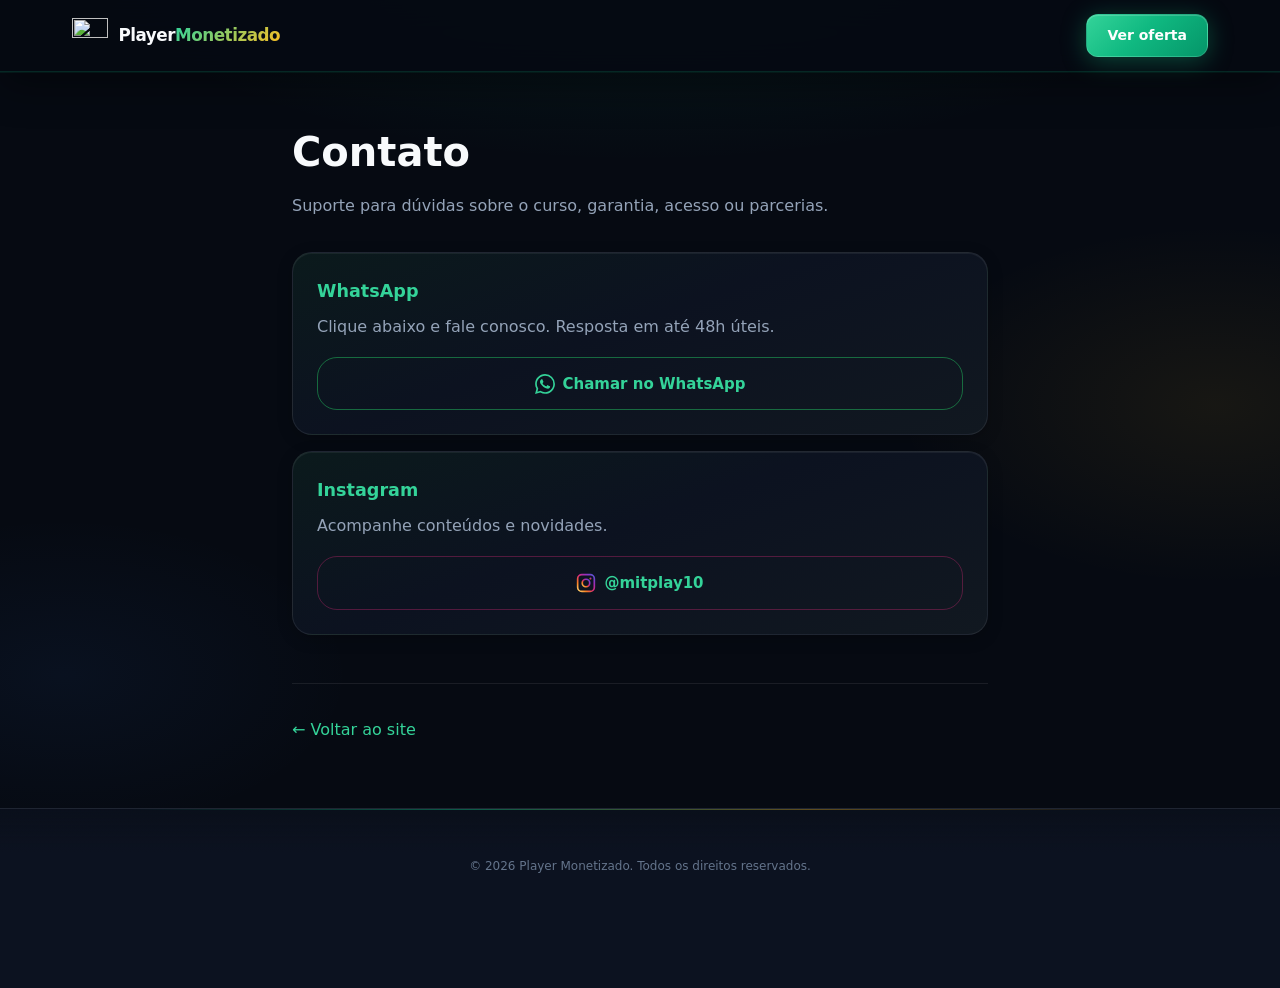
==== commit 494e18f3: "Update asset version to c89c86dcb8 across multiple HTML and CSS files, enhancing consistency in asse" ====
--- a/contato.html
+++ b/contato.html
@@ -7,8 +7,8 @@
   <title>Contato | Player Monetizado</title>
   <link rel="icon" href="assets/brand/favicon.svg" type="image/svg+xml">
   <link rel="preload" href="assets/fonts/inter-latin-400-normal.woff2" as="font" type="font/woff2" crossorigin>
-  <link rel="stylesheet" href="css/legal-pages.min.css?v=60c3dc957e">
-  <meta name="pm-asset-version" content="60c3dc957e">
+  <link rel="stylesheet" href="css/legal-pages.min.css?v=c89c86dcb8">
+  <meta name="pm-asset-version" content="c89c86dcb8">
 </head>
 <body class="legal-page">
   <header class="header scrolled" id="header">
--- a/css/legal-pages.min.css
+++ b/css/legal-pages.min.css
@@ -1 +1 @@
-@font-face{font-family:Inter;font-style:normal;font-weight:400;font-display:swap;src:url('../assets/fonts/inter-latin-400-normal.woff2') format('woff2')}@font-face{font-family:Inter;font-style:normal;font-weight:500;font-display:swap;src:url('../assets/fonts/inter-latin-500-normal.woff2') format('woff2')}@font-face{font-family:Inter;font-style:normal;font-weight:600;font-display:swap;src:url('../assets/fonts/inter-latin-600-normal.woff2') format('woff2')}@font-face{font-family:Inter;font-style:normal;font-weight:700;font-display:swap;src:url('../assets/fonts/inter-latin-700-normal.woff2') format('woff2')}@font-face{font-family:Sora;font-style:normal;font-weight:600;font-display:swap;src:url('../assets/fonts/sora-latin-600-normal.woff2') format('woff2')}@font-face{font-family:Sora;font-style:normal;font-weight:700;font-display:swap;src:url('../assets/fonts/sora-latin-700-normal.woff2') format('woff2')}@font-face{font-family:Sora;font-style:normal;font-weight:800;font-display:swap;src:url('../assets/fonts/sora-latin-800-normal.woff2') format('woff2')}:root{--bg-primary:#060a12;--bg-secondary:#0c1220;--bg-tertiary:#111827;--card-green:#0b1a1c;--card-marine:#111820;--card-gradient:linear-gradient(160deg, #0b1a1c 0%, #0c1220 45%, #111820 100%);--card-gradient-hover:linear-gradient(160deg, #0e2226 0%, #0e1624 45%, #151c28 100%);--card-border-hover:linear-gradient(160deg, rgba(52, 211, 153, 0.55) 0%, rgba(12, 18, 32, 0.9) 55%, rgba(17, 24, 32, 1) 100%);--card-blue:#0c1220;--card-blue-hover:#111827;--bg-card:var(--card-gradient);--bg-glass:rgba(255, 255, 255, 0.05);--accent-green:#10b981;--accent-green-light:#34d399;--accent-green-dark:#059669;--accent-gold:#fbbf24;--accent-gold-light:#fcd34d;--accent-blue:#3b82f6;--text-primary:#f8fafc;--text-secondary:#94a3b8;--text-muted:#64748b;--border-subtle:rgba(255, 255, 255, 0.06);--border-accent:rgba(16, 185, 129, 0.3);--glow-green:rgba(16, 185, 129, 0.35);--glow-gold:rgba(251, 191, 36, 0.25);--font-display:'Sora',system-ui,sans-serif;--font-body:'Inter',system-ui,sans-serif;--section-padding:clamp(2.5rem, 5vw, 4rem);--container-max:1200px;--container-narrow:760px;--radius-sm:8px;--radius-md:12px;--radius-lg:20px;--radius-xl:28px;--ease-out:cubic-bezier(0.16, 1, 0.3, 1);--transition-fast:0.2s var(--ease-out);--transition-base:0.35s var(--ease-out);--transition-slow:0.6s var(--ease-out);--header-height:72px;--urgency-height:0px;--sticky-cta-height:64px}*,::after,::before{box-sizing:border-box;margin:0;padding:0}html{scroll-behavior:smooth;scroll-padding-top:calc(var(--header-height) + var(--urgency-height) + 16px)}body{font-family:var(--font-body);font-size:16px;line-height:1.6;color:var(--text-primary);background:var(--bg-primary);overflow-x:hidden;-webkit-font-smoothing:antialiased}::selection{background-color:rgba(16,185,129,.34);color:#ecfdf5;text-shadow:0 0 14px rgba(52,211,153,.35)}::-moz-selection{background-color:rgba(16,185,129,.34);color:#ecfdf5;text-shadow:0 0 14px rgba(52,211,153,.35)}.gradient-text::selection,.hero__title-accent::selection,.logo__player::selection{background-color:rgba(251,191,36,.38);color:#fffbeb;text-shadow:0 0 12px rgba(252,211,77,.45)}.gradient-text::-moz-selection,.hero__title-accent::-moz-selection,.logo__player::-moz-selection{background-color:rgba(251,191,36,.38);color:#fffbeb;text-shadow:0 0 12px rgba(252,211,77,.45)}img::-moz-selection,img::selection{background-color:transparent;color:inherit;text-shadow:none}img{max-width:100%;height:auto;display:block}a{color:inherit;text-decoration:none}ul{list-style:none}button{font:inherit;cursor:pointer;border:none;background:0 0}strong{font-weight:600;color:var(--text-primary)}.container{width:100%;max-width:var(--container-max);margin:0 auto;padding:0 clamp(1rem,4vw,2rem)}.container--narrow{max-width:var(--container-narrow)}.gradient-text{background:linear-gradient(90deg,var(--accent-gold-light) 0,var(--accent-gold) 18%,var(--accent-green-light) 42%,var(--accent-green) 50%,var(--accent-green-light) 58%,var(--accent-gold) 82%,var(--accent-gold-light) 100%);-webkit-background-clip:text;-webkit-text-fill-color:transparent;background-clip:text}.section-tag{display:inline-block;font-size:.75rem;font-weight:600;letter-spacing:.12em;text-transform:uppercase;color:var(--accent-green);background:rgba(16,185,129,.1);border:1px solid var(--border-accent);padding:.4rem 1rem;border-radius:100px;margin-bottom:.65rem}.section-tag--gold{color:var(--accent-gold);background:rgba(251,191,36,.1);border-color:rgba(251,191,36,.3)}.section-title{font-family:var(--font-display);font-size:clamp(1.75rem, 4vw, 2.75rem);font-weight:700;line-height:1.15;letter-spacing:-.02em;margin-bottom:.65rem}.section-desc{font-size:1.05rem;color:var(--text-secondary);max-width:600px}.section-header{margin-bottom:clamp(1.25rem,3vw,2rem)}.section-header--center{text-align:center}.section-header--center .section-desc{margin:0 auto}.section{padding:var(--section-padding) 0;position:relative}.section--grid{overflow:hidden}.section--grid::after{content:'';position:absolute;inset:0;background-image:linear-gradient(rgba(16,185,129,.04) 1px,transparent 1px),linear-gradient(90deg,rgba(16,185,129,.04) 1px,transparent 1px);background-size:52px 52px;mask-image:radial-gradient(ellipse 90% 75% at 50% 40%,black 8%,transparent 74%);pointer-events:none;z-index:0}.section>.container{position:relative;z-index:1}.btn{display:inline-flex;align-items:center;justify-content:center;gap:.5rem;font-family:var(--font-body);font-weight:600;border-radius:var(--radius-md);transition:all var(--transition-base);white-space:nowrap;cursor:pointer}.btn--sm{padding:.6rem 1.25rem;font-size:.875rem}.btn--lg{padding:1rem 2rem;font-size:1rem}.btn--block{width:100%}.btn--primary{background:linear-gradient(135deg,var(--accent-green) 0,var(--accent-green-dark) 100%);color:#fff;border:1px solid rgba(255,255,255,.1);box-shadow:0 4px 20px var(--glow-green)}.btn--primary:hover{transform:translateY(-2px);box-shadow:0 8px 30px var(--glow-green);background:linear-gradient(135deg,var(--accent-green-light) 0,var(--accent-green) 100%)}.btn--ghost{background:0 0;color:var(--text-primary);border:1px solid var(--border-subtle)}.btn--ghost:hover{background:var(--bg-glass);border-color:rgba(255,255,255,.15)}.btn--outline{background:0 0;color:var(--accent-green-light);border:1px solid var(--border-accent)}.btn--outline:hover{background:rgba(16,185,129,.1)}.btn--glow{position:relative}.btn--glow::after{content:'';position:absolute;inset:-2px;border-radius:inherit;background:linear-gradient(135deg,var(--accent-green),var(--accent-gold));opacity:0;z-index:-1;filter:blur(12px);transition:opacity var(--transition-base)}.btn--glow:hover::after{opacity:.5}.glass-card{background:var(--card-gradient);border:1px solid var(--border-subtle);border-radius:var(--radius-lg);transition:background var(--transition-base),border-color var(--transition-base),transform var(--transition-base),box-shadow var(--transition-base)}.glass-card:hover{background:var(--card-gradient-hover)}.hero .stat-card,.section--bonus .bonus-card,.section--faq .faq-item,.section--instructor .instructor-stats .about-stat,.section--modules .module-card,.section--problem .pain-card,.section--results .testimonial-card{background:var(--card-blue);border:1px solid rgba(16,185,129,.18);box-shadow:0 8px 24px rgba(0,0,0,.18)}.section--bonus .bonus-card:hover,.section--faq .faq-item[open],.section--results .testimonial-card:hover{border-color:var(--border-accent);background:var(--card-gradient-hover)}.hero .stat-card:hover,.section--instructor .instructor-stats .about-stat:hover,.section--modules .module-card:hover,.section--problem .pain-card:hover{background:var(--card-gradient-hover)}.reveal{opacity:0;transform:translateY(30px);transition:opacity .7s var(--ease-out),transform .7s var(--ease-out)}.reveal.visible{opacity:1;transform:translateY(0)}.urgency-bar{position:fixed;top:0;left:0;right:0;z-index:1001;background:linear-gradient(90deg,var(--accent-green-dark),var(--accent-green));height:var(--urgency-height);display:flex;align-items:center}.urgency-bar__inner{display:flex;align-items:center;justify-content:center;gap:1rem;font-size:.8rem;flex-wrap:wrap}.urgency-bar__badge{background:rgba(0,0,0,.2);padding:.15rem .6rem;border-radius:4px;font-weight:600;font-size:.7rem;text-transform:uppercase;letter-spacing:.05em}.urgency-bar__timer{font-family:var(--font-display);font-weight:700;font-variant-numeric:tabular-nums;background:rgba(0,0,0,.25);padding:.15rem .75rem;border-radius:4px}.header{position:fixed;top:0;left:0;right:0;z-index:1000;height:var(--header-height);background:rgba(6,10,18,.85);backdrop-filter:blur(20px);-webkit-backdrop-filter:blur(20px);border-bottom:1px solid var(--border-subtle);transition:background var(--transition-base),border-color var(--transition-base),box-shadow var(--transition-base)}.header.scrolled{background:rgba(6,10,18,.95);box-shadow:0 8px 32px rgba(0,0,0,.35)}.header__inner{display:flex;align-items:center;justify-content:space-between;height:100%}.header--logo-only .header__inner{justify-content:center}.logo{display:flex;align-items:center;gap:.65rem;text-decoration:none;flex-shrink:0}.logo__mark{display:flex;align-items:center;justify-content:center;width:36px;height:36px;flex-shrink:0}.logo__mark svg{width:100%;height:100%;display:block}.logo__wordmark{display:flex;align-items:baseline;font-family:var(--font-display);line-height:1;letter-spacing:-.03em;white-space:nowrap}.logo__player{font-size:1.05rem;font-weight:700;color:var(--text-primary)}.logo__monetizado{font-size:1.05rem;font-weight:800;background:linear-gradient(135deg,var(--accent-green-light) 0,var(--accent-gold) 100%);-webkit-background-clip:text;background-clip:text;color:transparent}.logo--footer{justify-content:center;margin-bottom:.25rem}.logo--footer .logo__mark{width:32px;height:32px}.logo--footer .logo__monetizado,.logo--footer .logo__player{font-size:1rem}.nav__list{display:flex;gap:2rem}.nav__link{font-size:.875rem;font-weight:500;color:var(--text-secondary);transition:color var(--transition-fast);position:relative}.nav__link::after{content:'';position:absolute;bottom:-4px;left:0;width:0;height:2px;background:var(--accent-green);transition:width var(--transition-base)}.nav__link:hover{color:var(--text-primary)}.nav__link:hover::after{width:100%}.nav-toggle{display:none;flex-direction:column;gap:5px;padding:4px}.nav-toggle span{display:block;width:24px;height:2px;background:var(--text-primary);transition:all var(--transition-fast);border-radius:2px}.nav-toggle.active span:first-child{transform:rotate(45deg) translate(5px,5px)}.nav-toggle.active span:nth-child(2){opacity:0}.nav-toggle.active span:nth-child(3){transform:rotate(-45deg) translate(5px,-5px)}.hero{position:relative;min-height:100vh;display:flex;align-items:center;padding-top:calc(var(--header-height) + var(--urgency-height) + 2rem);padding-bottom:2.5rem;overflow:hidden}.hero__bg{position:absolute;inset:0;z-index:0}.hero__video-wrap{position:absolute;inset:0;background:linear-gradient(180deg,#0a1628 0,#060a12 50%,#060a12 100%),radial-gradient(circle at 20% 30%,rgba(16,185,129,.18) 0,transparent 50%),radial-gradient(circle at 80% 70%,rgba(251,191,36,.1) 0,transparent 45%)}.hero__bg-img{display:none}.hero__overlay{position:absolute;inset:0;background:linear-gradient(to bottom,rgba(6,10,18,.45) 0,var(--bg-primary) 100%),radial-gradient(ellipse at 30% 20%,rgba(16,185,129,.08) 0,transparent 50%),radial-gradient(ellipse at 70% 80%,rgba(251,191,36,.05) 0,transparent 50%)}.hero__glow{position:absolute;border-radius:50%;filter:blur(80px);pointer-events:none}.hero__glow--1{width:400px;height:400px;background:var(--glow-green);top:10%;right:10%;opacity:.4}.hero__glow--2{width:300px;height:300px;background:var(--glow-gold);bottom:20%;left:5%;opacity:.3}.hero__content{position:relative;z-index:1;width:100%;max-width:920px;margin:0 auto;text-align:center}.hero__layout{position:relative;z-index:1;width:100%}.hero__demo{width:100%;margin-bottom:2rem}.hero-vsl{position:relative;width:100%;max-width:720px;margin:0 auto;border-radius:var(--radius-lg);overflow:hidden;box-shadow:0 24px 48px rgba(0,0,0,.45);border:1px solid var(--border-subtle);aspect-ratio:16/9}.vsl-facade{position:absolute;inset:0;display:grid;place-items:center;width:100%;height:100%;margin:0;padding:0;border:0;border-radius:0;background:radial-gradient(circle at center,rgba(16,185,129,.12) 0,rgba(0,0,0,.95) 65%),#000;cursor:pointer;transition:transform var(--transition-fast)}.vsl-facade:hover{transform:translateY(-1px)}.vsl-facade__play{width:72px;height:72px;border-radius:50%;display:grid;place-items:center;background:rgba(16,185,129,.92);color:#052e1f;box-shadow:0 12px 40px rgba(16,185,129,.35)}.vsl-facade__play svg{width:28px;height:28px;margin-left:4px}.hero-vsl.is-active .vsl-facade{display:none}.hero-vsl:not(.is-active) vturb-smartplayer{display:none!important}.hero-vsl vturb-smartplayer{width:100%;height:100%}.hero-vsl.is-active vturb-smartplayer{display:block;width:100%;height:100%}.hero__badge{display:inline-flex;align-items:center;gap:.5rem;font-size:.85rem;font-weight:500;color:var(--accent-green-light);background:rgba(16,185,129,.1);border:1px solid var(--border-accent);padding:.5rem 1rem;border-radius:100px;margin-bottom:1.5rem}.pulse-dot{width:8px;height:8px;background:var(--accent-green);border-radius:50%;animation:2s infinite pulse}@keyframes pulse{0%,100%{opacity:1;transform:scale(1)}50%{opacity:.5;transform:scale(1.3)}}.hero__title{font-family:var(--font-display);font-size:clamp(2.5rem, 6vw, 4.25rem);font-weight:800;line-height:1.05;letter-spacing:-.03em;margin-bottom:1.25rem}.hero__title-accent{font-weight:inherit;letter-spacing:-.03em}.hero__title-accent--gold{color:var(--accent-gold-light);text-shadow:0 0 48px rgba(251,191,36,.28)}.hero__title-accent--green{color:var(--accent-green-light);text-shadow:0 0 48px rgba(52,211,153,.28)}.hero__title-line{display:block}@media (min-width:769px){.hero__title-line:first-child{white-space:nowrap}}.hero__subtitle{font-size:clamp(1rem, 2vw, 1.2rem);color:var(--text-secondary);max-width:640px;margin:0 auto 1.75rem;line-height:1.7}.hero__actions{display:flex;flex-wrap:wrap;gap:1rem;margin-bottom:3rem;justify-content:center}.hero__stats{display:grid;grid-template-columns:repeat(4,1fr);gap:1rem}.stat-card{background:var(--card-gradient);border:1px solid var(--border-subtle);border-radius:var(--radius-md);padding:1.25rem;transition:all var(--transition-base)}.stat-card:hover{background:var(--card-gradient-hover);border-color:var(--border-accent);transform:translateY(-2px)}.stat-card__value{display:block;font-family:var(--font-display);font-size:1.5rem;font-weight:700;color:var(--text-primary)}.stat-card__suffix{display:inline-flex;align-items:center;margin-left:.15rem}.stat-card__suffix .icon-star{width:1rem;height:1rem;fill:var(--accent-gold)}.stat-card__label{font-size:.75rem;color:var(--text-muted);margin-top:.25rem;display:block}.hero__scroll{position:absolute;bottom:2rem;left:50%;transform:translateX(-50%);display:flex;flex-direction:column;align-items:center;gap:.5rem;font-size:.7rem;color:var(--text-muted);text-transform:uppercase;letter-spacing:.15em;z-index:1}.hero__scroll-line{width:1px;height:40px;background:linear-gradient(to bottom,var(--accent-green),transparent);animation:2s infinite scrollLine}@keyframes scrollLine{0%{transform:scaleY(0);transform-origin:top}50%{transform:scaleY(1);transform-origin:top}51%{transform:scaleY(1);transform-origin:bottom}100%{transform:scaleY(0);transform-origin:bottom}}.logos-bar{padding:2.5rem 0;border-top:1px solid var(--border-subtle);border-bottom:1px solid var(--border-subtle);background:var(--bg-secondary)}.logos-bar__label{text-align:center;font-size:.75rem;color:var(--text-muted);text-transform:uppercase;letter-spacing:.1em;margin-bottom:1.25rem}.logos-bar__grid{display:flex;justify-content:center;align-items:center;gap:clamp(2rem,5vw,4rem);flex-wrap:wrap}.logo-item{display:flex;align-items:center;gap:.5rem;opacity:.55;color:var(--text-secondary);transition:opacity var(--transition-fast),color var(--transition-fast)}.logo-item i,.logo-item__icon{width:clamp(1.25rem,3vw,1.5rem);height:clamp(1.25rem,3vw,1.5rem);flex-shrink:0;font-size:clamp(1.25rem, 3vw, 1.5rem);line-height:1}.logo-item span{font-family:var(--font-display);font-weight:600;font-size:.95rem}.logo-item:hover{opacity:1;color:var(--text-primary)}.section--problem{background:var(--bg-secondary)}.pain-grid{display:grid;grid-template-columns:repeat(3,1fr);gap:1.5rem;margin-bottom:3rem}.pain-card{position:relative;overflow:hidden;background:var(--bg-card);border:1px solid var(--border-subtle);border-radius:var(--radius-lg);padding:2rem;transition:all var(--transition-base)}.pain-card:hover{background:var(--card-gradient-hover);border-color:rgba(239,68,68,.3);transform:translateY(-4px)}.pain-card__icon{width:48px;height:48px;display:flex;align-items:center;justify-content:center;border-radius:var(--radius-sm);margin-bottom:1rem}.pain-card__icon svg{width:24px;height:24px}.pain-card__icon--down{background:rgba(239,68,68,.1);color:#f87171}.pain-card__icon--alert{background:rgba(251,191,36,.1);color:var(--accent-gold)}.pain-card__icon--target{background:rgba(59,130,246,.1);color:var(--accent-blue)}.pain-card h3{font-family:var(--font-display);font-size:1.1rem;font-weight:600;margin-bottom:.75rem}.pain-card p{font-size:.9rem;color:var(--text-secondary)}.problem-quote{text-align:center;font-size:clamp(1.1rem, 2.5vw, 1.35rem);color:var(--text-secondary);max-width:700px;margin:0 auto;padding:2rem;border-left:3px solid var(--accent-gold);background:rgba(251,191,36,.05);border-radius:0 var(--radius-md) var(--radius-md) 0}.problem-quote strong{color:var(--accent-gold)}.solution-grid{display:grid;grid-template-columns:1fr 1fr;gap:clamp(2rem,5vw,4rem);align-items:center}.solution-content p{color:var(--text-secondary);margin-bottom:1rem}.solution-highlight{display:flex;gap:1rem;background:rgba(251,191,36,.05);border:1px solid rgba(251,191,36,.2);border-radius:var(--radius-md);padding:1.25rem;margin:1.5rem 0}.solution-highlight__icon{flex-shrink:0;width:44px;height:44px;display:flex;align-items:center;justify-content:center;border-radius:var(--radius-sm);background:rgba(251,191,36,.12);color:var(--accent-gold)}.solution-highlight__icon svg{width:22px;height:22px}.solution-highlight strong{display:block;color:var(--accent-gold);margin-bottom:.25rem}.solution-highlight p{font-size:.9rem;margin:0}.check-list li{position:relative;padding-left:1.75rem;margin-bottom:.75rem;color:var(--text-secondary);font-size:.95rem}.check-list li::before{content:'';position:absolute;left:0;top:.15rem;width:16px;height:16px;background-color:var(--accent-green);mask:url("data:image/svg+xml,%3Csvg xmlns='http://www.w3.org/2000/svg' viewBox='0 0 24 24' fill='none' stroke='black' stroke-width='3'%3E%3Cpolyline points='20 6 9 17 4 12'/%3E%3C/svg%3E") center/contain no-repeat;-webkit-mask:url("data:image/svg+xml,%3Csvg xmlns='http://www.w3.org/2000/svg' viewBox='0 0 24 24' fill='none' stroke='black' stroke-width='3'%3E%3Cpolyline points='20 6 9 17 4 12'/%3E%3C/svg%3E") center/contain no-repeat}.solution-card{padding:2rem}.solution-card__header{display:flex;justify-content:space-between;align-items:center;margin-bottom:2rem}.solution-card__badge{font-size:.75rem;font-weight:600;text-transform:uppercase;letter-spacing:.08em;color:var(--accent-green);background:rgba(16,185,129,.1);padding:.35rem .75rem;border-radius:100px}.solution-card__rating{display:inline-flex;align-items:center;gap:.35rem;color:var(--accent-gold);font-weight:600}.solution-card__rating .icon-star{width:14px;height:14px;fill:var(--accent-gold)}.inline-check{display:inline-flex;align-items:center;gap:.4rem}.inline-check svg{width:16px;height:16px;color:var(--accent-green);flex-shrink:0}.solution-card__metrics{display:grid;grid-template-columns:repeat(3,1fr);gap:1rem;margin-bottom:2rem}.metric{text-align:center;padding:1rem;background:rgba(255,255,255,.03);border-radius:var(--radius-sm)}.metric__value{display:block;font-family:var(--font-display);font-size:1.25rem;font-weight:700;color:var(--accent-green-light)}.metric__label{font-size:.7rem;color:var(--text-muted);margin-top:.25rem;display:block}.solution-card__footer{font-size:.85rem;color:var(--accent-green-light);text-align:center;padding-top:1rem;border-top:1px solid var(--border-subtle)}.section--modules{background:var(--bg-secondary)}.modules-grid{display:grid;grid-template-columns:repeat(2,1fr);gap:1.5rem}.module-card{position:relative;background:var(--bg-card);border:1px solid var(--border-subtle);border-radius:var(--radius-lg);padding:2rem;overflow:hidden;transition:all var(--transition-base)}.module-card:hover{background:var(--card-gradient-hover);border-color:var(--border-accent);transform:translateY(-4px);box-shadow:0 20px 40px rgba(0,0,0,.3)}.module-card__number{position:absolute;top:1.5rem;right:1.5rem;font-family:var(--font-display);font-size:3rem;font-weight:800;color:rgba(255,255,255,.03);line-height:1}.module-card__icon{width:48px;height:48px;display:flex;align-items:center;justify-content:center;background:rgba(16,185,129,.1);border-radius:var(--radius-sm);margin-bottom:1.25rem;color:var(--accent-green-light)}.module-card__icon svg{width:24px;height:24px}.module-card h3{font-family:var(--font-display);font-size:1.15rem;font-weight:600;margin-bottom:.75rem}.module-card>p{font-size:.9rem;color:var(--text-secondary);margin-bottom:1.25rem}.module-card__topics li{font-size:.8rem;color:var(--text-muted);padding:.35rem 0 .35rem 1rem;position:relative}.module-card__topics li::before{content:'';position:absolute;left:0;top:50%;width:4px;height:4px;background:var(--accent-green);border-radius:50%;transform:translateY(-50%)}.timeline{position:relative;max-width:700px;margin:0 auto}.timeline::before{content:'';position:absolute;left:50%;top:0;bottom:0;width:2px;background:linear-gradient(to bottom,var(--accent-green),var(--accent-gold));transform:translateX(-50%)}.timeline__item{display:flex;align-items:center;gap:2rem;margin-bottom:2rem;position:relative}.timeline__item:nth-child(odd){flex-direction:row-reverse;text-align:right}.timeline__item:nth-child(odd) .timeline__content{margin-left:auto}.timeline__marker{position:absolute;left:50%;transform:translateX(-50%);background:var(--bg-primary);border:2px solid var(--accent-green);color:var(--accent-green-light);font-size:.75rem;font-weight:600;padding:.4rem .8rem;border-radius:100px;white-space:nowrap;z-index:1}.timeline__content{width:calc(50% - 3rem);padding:1.5rem}.timeline__content h3{font-family:var(--font-display);font-size:1rem;font-weight:600;margin-bottom:.5rem;color:var(--accent-green-light)}.timeline__content p{font-size:.875rem;color:var(--text-secondary)}.section--before-after{background:var(--bg-secondary)}.compare-grid{display:grid;grid-template-columns:1fr auto 1fr;gap:1.5rem;align-items:center}.compare-card{background:var(--bg-card);border:1px solid var(--border-subtle);border-radius:var(--radius-lg);overflow:hidden;transition:all var(--transition-base)}.compare-card:hover{background:var(--card-gradient-hover);transform:translateY(-4px)}.compare-card__header{padding:.75rem 1.25rem;font-size:.75rem;font-weight:700;text-transform:uppercase;letter-spacing:.1em}.compare-card__header--before{background:rgba(239,68,68,.1);color:#f87171}.compare-card__header--after{background:rgba(16,185,129,.1);color:var(--accent-green-light)}.compare-card__visual{position:relative;width:100%;height:clamp(300px,42vw,400px);overflow:hidden;background:#050810}.compare-card__visual img{position:absolute;inset:0;width:100%;height:100%;object-fit:cover;object-position:center center}.compare-card__visual--before img{filter:grayscale(.9) brightness(.55) contrast(.85) saturate(.7)}.compare-card__visual--after img{filter:saturate(1.4) contrast(1.12) brightness(1.05)}.compare-card__label{position:absolute;bottom:0;left:0;right:0;padding:2rem 1rem 1.1rem;text-align:center;background:linear-gradient(to top,rgba(0,0,0,.92) 0,rgba(0,0,0,.55) 55%,transparent 100%);z-index:2}.compare-card__label span{display:block;font-family:var(--font-display);font-weight:600;font-size:1.05rem;margin-bottom:.35rem;color:var(--text-primary);text-shadow:0 1px 8px rgba(0,0,0,.8)}.compare-card__label small{font-size:.72rem;color:rgba(248,250,252,.82);text-shadow:0 1px 6px rgba(0,0,0,.8)}.compare-card__label--premium span{color:var(--accent-gold)}.compare-card__visual--after::after{content:'';position:absolute;inset:0;background:radial-gradient(circle at 50% 35%,var(--glow-green),transparent 62%);opacity:.28;pointer-events:none;z-index:1}.compare-card__stats{display:flex;justify-content:space-around;padding:1rem 1.25rem;border-top:1px solid var(--border-subtle);background:rgba(255,255,255,.02)}.compare-card__stats li{text-align:center}.compare-card__stats span{display:block;font-size:.7rem;color:var(--text-muted);text-transform:uppercase}.compare-card__stats strong{font-family:var(--font-display);font-size:1.25rem}.compare-arrow{display:flex;align-items:center;justify-content:center;color:var(--accent-gold);animation:2s infinite arrowPulse}.compare-arrow svg{width:32px;height:32px}@keyframes arrowPulse{0%,100%{transform:translateX(0);opacity:.7}50%{transform:translateX(8px);opacity:1}}.gallery-grid{display:grid;grid-template-columns:repeat(4,1fr);gap:1rem}.gallery-item{position:relative;border:none;padding:0;background:0 0;font:inherit;color:inherit;border-radius:var(--radius-md);overflow:hidden;aspect-ratio:9/14;cursor:pointer;text-align:left}.gallery-item__play{position:absolute;top:50%;left:50%;transform:translate(-50%,-50%);width:48px;height:48px;border-radius:50%;background:rgba(255,255,255,.92);display:flex;align-items:center;justify-content:center;color:var(--bg-primary);opacity:0;transition:opacity var(--transition-base),transform var(--transition-base);pointer-events:none;z-index:2}.gallery-item__play svg{width:20px;height:20px;margin-left:2px}.gallery-item:focus-visible .gallery-item__play,.gallery-item:hover .gallery-item__play{opacity:1;transform:translate(-50%,-50%) scale(1.08)}.gallery-item img{width:100%;height:100%;object-fit:cover;transition:transform var(--transition-slow)}.gallery-item:hover img{transform:scale(1.08)}.gallery-item__overlay{position:absolute;inset:0;background:linear-gradient(to top,rgba(0,0,0,.8) 0,transparent 50%);display:flex;align-items:flex-end;padding:1rem;opacity:0;transition:opacity var(--transition-base)}.gallery-item:hover .gallery-item__overlay{opacity:1}.gallery-item__overlay span{font-family:var(--font-display);font-weight:700;font-size:.9rem;color:var(--accent-green-light)}.section--results{background:radial-gradient(ellipse 110% 90% at 50% 45%,var(--bg-tertiary) 0,var(--bg-tertiary) 32%,var(--bg-secondary) 68%,var(--bg-primary) 100%);padding-top:clamp(2rem,4vw,3rem);padding-bottom:clamp(2rem,4vw,3rem)}.results-grid{display:grid;grid-template-columns:repeat(2,1fr);gap:1.5rem;max-width:820px;margin:0 auto}.result-card{background:var(--bg-card);border:1px solid var(--border-subtle);border-radius:var(--radius-lg);padding:2rem;transition:all var(--transition-base)}.result-card:hover{background:var(--card-gradient-hover);border-color:var(--border-accent);transform:translateY(-4px);box-shadow:0 16px 32px rgba(0,0,0,.2)}.result-card__avatar{width:48px;height:48px;background:linear-gradient(135deg,var(--accent-green),var(--accent-gold));border-radius:50%;display:flex;align-items:center;justify-content:center;font-family:var(--font-display);font-weight:700;font-size:1.1rem;margin-bottom:1rem}.result-card__info h3{font-size:1rem;font-weight:600}.result-card__tag{font-size:.7rem;color:var(--accent-green);background:rgba(16,185,129,.1);padding:.2rem .5rem;border-radius:4px;display:inline-block;margin-top:.25rem}.result-card__quote{font-size:.9rem;color:var(--text-secondary);font-style:italic;margin:1.25rem 0;line-height:1.6}.result-card__metrics{display:flex;gap:1.5rem;padding-top:1rem;border-top:1px solid var(--border-subtle)}.result-card__metrics strong{display:block;font-family:var(--font-display);font-size:1.25rem;color:var(--accent-green-light)}.result-card__metrics span{font-size:.7rem;color:var(--text-muted)}.testimonials-marquee{max-width:1100px;margin:0 auto}.testimonials-marquee__viewport{overflow:hidden;mask-image:linear-gradient(90deg,transparent,black 6%,black 94%,transparent)}.testimonials-marquee__track{display:flex;gap:.875rem;width:max-content}.testimonials-marquee__track.is-marquee-ready{animation:testimonialsMarquee var(--marquee-duration,48s) linear infinite}.testimonials-marquee__track.is-marquee-ready.is-marquee-paused,.testimonials-marquee__viewport:has(.testimonial-card:hover) .testimonials-marquee__track.is-marquee-ready{animation-play-state:paused}.testimonials-marquee__track .testimonial-card{flex:0 0 min(300px,82vw);scroll-snap-align:unset;touch-action:pan-y}@keyframes testimonialsMarquee{0%{transform:translateX(0)}100%{transform:translateX(-50%)}}.results-disclaimer{margin-top:1rem;text-align:center;font-size:.75rem;color:var(--text-muted)}.social-proof{max-width:min(100%,560px);margin:0 auto 2.75rem}.social-proof__intro{text-align:center;margin-bottom:1.25rem}.social-proof__title{font-size:clamp(1.15rem, 2.5vw, 1.35rem);margin-bottom:.35rem}.social-proof__desc{font-size:.88rem;color:var(--text-muted);margin:0}.social-proof-slider{width:100%}.social-proof-slider__frame{display:flex;align-items:center;gap:.75rem}.social-proof-slider__viewport{flex:1;min-width:0;overflow:hidden;border-radius:var(--radius-lg)}.social-proof-slider__track{display:flex;flex-wrap:nowrap;margin:0;padding:0;list-style:none;transition:transform .45s var(--ease-out);will-change:transform}.social-proof-slide{flex:0 0 auto;min-width:0}.social-proof-slide__frame{margin:0;padding:.75rem;background:var(--card-blue);border:1px solid rgba(16,185,129,.18);box-shadow:0 8px 24px rgba(0,0,0,.18)}.social-proof-slide__frame img{display:block;width:100%;height:auto;max-height:min(68vh,620px);object-fit:contain;border-radius:calc(var(--radius-lg) - 6px)}.social-proof-slide__frame figcaption{padding:.85rem .35rem .15rem;text-align:center}.social-proof-slide__frame figcaption strong{display:block;font-size:.95rem;margin-bottom:.2rem}.social-proof-slide__frame figcaption span{font-size:.78rem;color:var(--text-muted)}.social-proof-slider__nav{width:44px;height:44px;border-radius:50%;border:1px solid var(--border-accent);background:var(--card-blue);color:var(--text-primary);cursor:pointer;display:grid;place-items:center;flex-shrink:0;z-index:2;transition:background var(--transition-base),border-color var(--transition-base),transform var(--transition-base),opacity var(--transition-base)}.social-proof-slider__nav svg{width:22px;height:22px}.social-proof-slider__nav:hover{background:var(--card-gradient-hover);border-color:var(--accent-green);transform:scale(1.05)}@media (max-width:640px){.social-proof{max-width:100%;padding-inline:0.25rem}.social-proof-slider__frame{gap:.45rem}.social-proof-slider__nav{width:38px;height:38px}.social-proof-slider__nav svg{width:20px;height:20px}}.video-modal{position:fixed;inset:0;z-index:2000;display:flex;align-items:center;justify-content:center;padding:1rem}.video-modal[hidden]{display:none}.video-modal__backdrop{position:absolute;inset:0;background:rgba(6,10,18,.85);backdrop-filter:blur(8px)}.video-modal__dialog{position:relative;width:min(100%,900px);z-index:1}.video-modal__close{position:absolute;top:-2.5rem;right:0;width:40px;height:40px;border-radius:50%;background:var(--bg-glass);border:1px solid var(--border-subtle);color:var(--text-primary);font-size:1.5rem;line-height:1;display:flex;align-items:center;justify-content:center;cursor:pointer;transition:background var(--transition-fast)}.video-modal__close:hover{background:rgba(255,255,255,.1)}.video-modal__frame{position:relative;width:100%;aspect-ratio:16/9;background:#000;border-radius:var(--radius-md);overflow:hidden}.video-modal__frame iframe{position:absolute;inset:0;width:100%;height:100%;border:0}.video-modal__fallback{margin-top:1rem;text-align:center;color:var(--text-secondary);font-size:.9rem}.video-modal__fallback code{color:var(--accent-green-light)}@media (min-width:768px){.testimonials-marquee__track .testimonial-card{flex-basis:min(320px,42vw)}}@media (min-width:1024px){.testimonials-marquee__track .testimonial-card{flex-basis:340px}}.testimonial-card{padding:1.25rem;position:relative;overflow:hidden;display:flex;flex-direction:column;height:100%}.testimonial-card__header{display:flex;align-items:center;gap:.75rem;margin-bottom:.75rem}.testimonial-card__avatar{width:56px;height:56px;border-radius:50%;object-fit:cover;flex-shrink:0;border:2px solid var(--border-accent);box-shadow:0 4px 12px rgba(0,0,0,.25)}.testimonial-card__author strong{display:block;font-size:.95rem;margin-bottom:.15rem}.testimonial-card__author span{font-size:.78rem;color:var(--text-muted)}.testimonial-card__stars{display:flex;gap:.2rem;margin-bottom:.65rem}.testimonial-card__stars .icon-star{width:14px;height:14px;fill:var(--accent-gold)}.testimonial-card p{font-size:.9rem;color:var(--text-secondary);line-height:1.6;margin-bottom:0;flex:1}.section--bonus{background:var(--bg-secondary);position:relative;overflow:hidden}.section--bonus::before{content:'';position:absolute;top:50%;left:50%;width:600px;height:600px;background:radial-gradient(circle,var(--glow-gold),transparent 70%);transform:translate(-50%,-50%);opacity:.15;pointer-events:none}.bonus-grid{display:grid;grid-template-columns:repeat(2,1fr);gap:1.5rem;position:relative}.bonus-card{background:var(--bg-card);border:1px solid var(--border-subtle);border-radius:var(--radius-lg);padding:1.5rem;position:relative;overflow:hidden;transition:all var(--transition-base)}.bonus-card:hover{background:var(--card-gradient-hover);border-color:rgba(251,191,36,.3);transform:translateY(-4px)}.bonus-card__value{position:absolute;top:1.5rem;right:1.5rem;font-size:.75rem;color:var(--text-muted);text-decoration:line-through}.bonus-card__icon{width:48px;height:48px;display:flex;align-items:center;justify-content:center;background:rgba(251,191,36,.1);border-radius:var(--radius-sm);margin-bottom:1rem;color:var(--accent-gold)}.bonus-card__icon svg{width:24px;height:24px}.bonus-card h3{font-family:var(--font-display);font-size:1.05rem;font-weight:600;margin-bottom:.75rem}.bonus-card p{font-size:.875rem;color:var(--text-secondary)}.pricing-wrapper{display:grid;grid-template-columns:1.2fr 0.8fr;gap:2rem;align-items:start;max-width:900px;margin:0 auto}.pricing-card{padding:2.5rem;position:relative;overflow:hidden}.pricing-card::before{content:'';position:absolute;top:0;left:0;right:0;height:3px;background:linear-gradient(90deg,var(--accent-green),var(--accent-gold))}.pricing-card__badge{display:inline-block;font-size:.7rem;font-weight:700;text-transform:uppercase;letter-spacing:.1em;color:var(--accent-gold);background:rgba(251,191,36,.1);padding:.35rem .75rem;border-radius:100px;margin-bottom:1rem}.pricing-card__title{font-family:var(--font-display);font-size:1.5rem;font-weight:700}.pricing-card__subtitle{font-size:.9rem;color:var(--text-secondary);margin-bottom:1.5rem}.pricing-card__price{margin-bottom:2rem}.pricing-card__installments{display:block;font-family:var(--font-display);font-size:clamp(2.5rem, 5vw, 3.5rem);font-weight:800;background:linear-gradient(135deg,var(--accent-green-light),var(--accent-gold));-webkit-background-clip:text;-webkit-text-fill-color:transparent;background-clip:text;line-height:1.1}.pricing-card__amount{display:block;font-size:.9rem;color:var(--text-muted);margin-top:.35rem}.pricing-card__cash{display:block;font-size:.9rem;color:var(--text-secondary);margin-top:.25rem}.pricing-card__features{margin-bottom:2rem}.pricing-card__features li{position:relative;padding:.6rem 0 .6rem 1.75rem;font-size:.9rem;color:var(--text-secondary);border-bottom:1px solid var(--border-subtle)}.pricing-card__features li:last-child{border-bottom:none}.pricing-card__features li::before{content:'';position:absolute;left:0;top:50%;transform:translateY(-50%);width:16px;height:16px;background-color:var(--accent-green);mask:url("data:image/svg+xml,%3Csvg xmlns='http://www.w3.org/2000/svg' viewBox='0 0 24 24' fill='none' stroke='black' stroke-width='3'%3E%3Cpolyline points='20 6 9 17 4 12'/%3E%3C/svg%3E") center/contain no-repeat;-webkit-mask:url("data:image/svg+xml,%3Csvg xmlns='http://www.w3.org/2000/svg' viewBox='0 0 24 24' fill='none' stroke='black' stroke-width='3'%3E%3Cpolyline points='20 6 9 17 4 12'/%3E%3C/svg%3E") center/contain no-repeat}.pricing-card__secure{display:flex;align-items:center;justify-content:center;gap:.5rem;font-size:.8rem;color:var(--text-muted);margin-top:1rem}.pricing-card__comparison{display:flex;justify-content:center;gap:1.5rem;margin-top:1rem;font-size:.8rem;color:var(--text-muted)}.pricing-card__comparison s{color:#ef4444}.pricing-guarantee{text-align:center;padding:2rem}.guarantee-seal{width:120px;height:120px;margin:0 auto 1.5rem;border:3px solid var(--accent-gold);border-radius:50%;display:flex;flex-direction:column;align-items:center;justify-content:center;position:relative;background:rgba(251,191,36,.05);box-shadow:0 0 30px var(--glow-gold)}.guarantee-seal__icon{position:absolute;top:10px;display:flex;align-items:center;justify-content:center;color:var(--accent-gold)}.guarantee-seal__icon svg{width:18px;height:18px}.icon-star{display:inline-block;vertical-align:middle;fill:var(--accent-gold)}.guarantee-seal__days{font-family:var(--font-display);font-size:2.5rem;font-weight:800;color:var(--accent-gold);line-height:1}.guarantee-seal__text{font-size:.65rem;font-weight:700;letter-spacing:.15em;color:var(--accent-gold)}.pricing-guarantee h3{font-family:var(--font-display);font-size:1.25rem;margin-bottom:.75rem}.pricing-guarantee p{font-size:.9rem;color:var(--text-secondary);margin-bottom:1.5rem;line-height:1.7}.section--instructor{background:var(--bg-primary)}.instructor-grid{display:grid;grid-template-columns:0.85fr 1.15fr;gap:clamp(2rem,5vw,4rem);align-items:center}.instructor-photo{position:relative;display:block;padding:0;overflow:hidden;border-radius:var(--radius-lg);aspect-ratio:4/5;max-width:420px;margin:0 auto;color:inherit;text-decoration:none;transition:transform var(--transition-base)}.instructor-photo:hover{transform:translateY(-4px)}.instructor-photo img{width:100%;height:100%;object-fit:cover;object-position:top center;display:block;transition:filter var(--transition-base)}.instructor-photo:hover img{filter:brightness(.92)}.instructor-photo__ig-bubble{position:absolute;top:1.15rem;left:50%;z-index:2;display:inline-flex;align-items:center;gap:.45rem;padding:.5rem .9rem;border-radius:999px;background:rgba(18,18,20,.94);backdrop-filter:blur(14px);-webkit-backdrop-filter:blur(14px);border:1px solid rgba(255,255,255,.1);color:#fff;font-size:.8125rem;font-weight:600;letter-spacing:.01em;white-space:nowrap;box-shadow:0 10px 28px rgba(0,0,0,.45),0 0 0 1px rgba(255,255,255,.04) inset;opacity:0;pointer-events:none;transform:translateX(-50%) translateY(8px) scale(.94);transition:opacity .28s var(--ease-out),transform .28s var(--ease-out)}.instructor-photo__ig-bubble::after{content:'';position:absolute;bottom:-4px;left:50%;width:10px;height:10px;background:rgba(18,18,20,.94);border-right:1px solid rgba(255,255,255,.08);border-bottom:1px solid rgba(255,255,255,.08);transform:translateX(-50%) rotate(45deg)}.instructor-photo:focus-visible .instructor-photo__ig-bubble,.instructor-photo:hover .instructor-photo__ig-bubble{opacity:1;transform:translateX(-50%) translateY(0) scale(1)}.instructor-photo:focus-visible{outline:2px solid var(--accent-green);outline-offset:4px}.instructor-photo__ig-icon{width:16px;height:16px;flex-shrink:0}.instructor-photo__badge{position:absolute;bottom:1rem;left:1rem;right:1rem;text-align:center;padding:.5rem 1rem;border-radius:100px;background:rgba(6,10,18,.85);border:1px solid var(--border-accent);color:var(--accent-green-light);font-size:.75rem;font-weight:600;letter-spacing:.04em;text-transform:uppercase}.instructor-lead{font-size:1.05rem;color:var(--text-primary);margin-top:1rem;margin-bottom:1rem}.instructor-content p{color:var(--text-secondary);margin-bottom:1rem}.instructor-highlights{margin-top:1.5rem}.instructor-highlights li{position:relative;padding-left:1.75rem;margin-bottom:.75rem;color:var(--text-secondary);font-size:.95rem}.instructor-highlights li::before{content:'✓';position:absolute;left:0;color:var(--accent-green);font-weight:700}.solution-cta{margin-top:1.75rem}.instructor-stats{display:grid;grid-template-columns:repeat(4,minmax(0,1fr));gap:.875rem;margin-top:2.5rem}.instructor-stats .about-stat{display:flex;flex-direction:column;align-items:center;justify-content:center;gap:.35rem;padding:1.125rem .75rem;min-height:104px}.section-cta{padding:1.5rem 0}.section-cta--subtle{background:var(--bg-secondary)}.section-cta__inner{display:flex;flex-direction:column;align-items:center;gap:1.25rem;text-align:center}.section-cta__inner p{color:var(--text-secondary);font-size:1.05rem;max-width:520px}@media (max-width:768px){.instructor-stats{grid-template-columns:repeat(2,minmax(0,1fr))}.instructor-stats .about-stat{min-height:96px;padding:1rem .65rem}}.section--about{background:var(--bg-secondary)}.about-grid{display:grid;grid-template-columns:1.2fr 0.8fr;gap:3rem;align-items:center}.about-content p{color:var(--text-secondary);margin-bottom:1rem}.about-stats{display:grid;grid-template-columns:repeat(2,1fr);gap:1rem}.about-stat{padding:1.5rem;text-align:center;transition:all var(--transition-base)}.about-stat:hover{background:var(--card-gradient-hover);border-color:var(--border-accent);transform:translateY(-2px)}.about-stat__value{display:inline-flex;align-items:center;justify-content:center;gap:.2rem;font-family:var(--font-display);font-size:1.75rem;font-weight:700;color:var(--accent-green-light);line-height:1.1}.instructor-stats .about-stat__value{font-size:1.5rem}.about-stat .icon-star,.about-stat__value .icon-star{width:.95rem;height:.95rem;flex-shrink:0}.about-stat__label{font-size:.8rem;color:var(--text-muted);margin-top:.25rem;display:block;line-height:1.35}.instructor-stats .about-stat__label{margin-top:0;font-size:.72rem;max-width:11rem}.faq-list{display:flex;flex-direction:column;gap:.75rem}.faq-item{background:var(--card-blue);border:1px solid var(--border-subtle);border-radius:var(--radius-md);overflow:hidden;transition:border-color var(--transition-fast),background var(--transition-base)}.faq-item[open]{background:var(--card-gradient-hover);border-color:var(--border-accent)}.faq-item__question{display:flex;justify-content:space-between;align-items:center;padding:1.25rem 1.5rem;font-weight:600;font-size:.95rem;cursor:pointer;list-style:none;transition:color var(--transition-fast)}.faq-item__question::-webkit-details-marker{display:none}.faq-item__question:hover{color:var(--accent-green-light)}.faq-item__icon{width:20px;height:20px;position:relative;flex-shrink:0}.faq-item__icon::after,.faq-item__icon::before{content:'';position:absolute;background:var(--text-secondary);transition:transform var(--transition-base)}.faq-item__icon::before{width:12px;height:2px;top:50%;left:50%;transform:translate(-50%,-50%)}.faq-item__icon::after{width:2px;height:12px;top:50%;left:50%;transform:translate(-50%,-50%)}.faq-item[open] .faq-item__icon::after{transform:translate(-50%,-50%) rotate(90deg);opacity:0}.faq-item__answer{padding:0 1.5rem 1.25rem}.faq-item__answer p{font-size:.9rem;color:var(--text-secondary);line-height:1.7}.section--cta-final{padding-bottom:calc(var(--section-padding) + var(--sticky-cta-height))}.cta-final{text-align:center;padding:clamp(3rem,6vw,5rem);position:relative;overflow:hidden}.cta-final__glow{position:absolute;top:50%;left:50%;width:400px;height:400px;background:radial-gradient(circle,var(--glow-green),transparent 70%);transform:translate(-50%,-50%);opacity:.3;pointer-events:none}.cta-final h2{font-family:var(--font-display);font-size:clamp(1.5rem, 3.5vw, 2.25rem);font-weight:700;margin-bottom:1rem;position:relative}.cta-final p{color:var(--text-secondary);max-width:500px;margin:0 auto 2rem;position:relative}.cta-final__note{display:block;font-size:.8rem;color:var(--text-muted);margin-top:1rem;position:relative}.footer{background:var(--bg-secondary);border-top:1px solid var(--border-subtle);padding:3rem 0 calc(3rem + var(--sticky-cta-height))}.footer__inner{display:flex;flex-direction:column;align-items:center;text-align:center;gap:1.5rem}.footer__brand{display:flex;flex-direction:column;align-items:center}.footer__brand p{font-size:.85rem;color:var(--text-muted);margin-top:.5rem}.footer__links{display:flex;gap:2rem}.footer__links a{font-size:.85rem;color:var(--text-secondary);transition:color var(--transition-fast)}.footer__links a:hover{color:var(--accent-green-light)}.footer__copy{font-size:.75rem;color:var(--text-muted)}.sticky-cta{position:fixed;bottom:0;left:0;right:0;z-index:999;background:rgba(6,10,18,.95);backdrop-filter:blur(20px);-webkit-backdrop-filter:blur(20px);border-top:1px solid var(--border-subtle);height:var(--sticky-cta-height);display:flex;align-items:center;transform:translateY(100%);transition:transform var(--transition-base)}.sticky-cta.visible{transform:translateY(0)}.sticky-cta__inner{display:flex;align-items:center;justify-content:space-between;gap:1rem}.sticky-cta__price{font-family:var(--font-display);font-weight:700;font-size:1.1rem;color:var(--accent-green-light)}.sticky-cta__spots{display:block;font-size:.75rem;color:var(--text-muted)}@media (max-width:1024px){.hero__stats{grid-template-columns:repeat(2,1fr)}.bonus-grid,.modules-grid{grid-template-columns:1fr}.gallery-grid{grid-template-columns:repeat(2,1fr)}.results-grid{grid-auto-columns:min(100%,300px)}.about-grid,.instructor-grid,.pricing-wrapper,.solution-grid{grid-template-columns:1fr}.timeline::before{left:20px}.timeline__item,.timeline__item:nth-child(odd){flex-direction:row;text-align:left;padding-left:3rem}.timeline__marker{left:20px;transform:translateX(-50%)}.timeline__content,.timeline__item:nth-child(odd) .timeline__content{width:100%;margin-left:0}}@media (max-width:768px){:root{--header-height:64px}.glass-card,.header.scrolled,.sticky-cta{backdrop-filter:none;-webkit-backdrop-filter:none}.glass-card{background:var(--card-gradient)}.glass-card:hover{background:var(--card-gradient-hover)}.hero .stat-card,.section--bonus .bonus-card,.section--faq .faq-item,.section--instructor .instructor-stats .about-stat,.section--modules .module-card,.section--problem .pain-card,.section--results .testimonial-card{background:var(--card-blue);border:1px solid rgba(16,185,129,.18);box-shadow:0 8px 24px rgba(0,0,0,.18)}.section--bonus .bonus-card:hover,.section--faq .faq-item[open],.section--results .testimonial-card:hover{border-color:var(--border-accent);background:var(--card-gradient-hover)}.hero .stat-card:hover,.section--instructor .instructor-stats .about-stat:hover,.section--modules .module-card:hover,.section--problem .pain-card:hover{background:var(--card-gradient-hover)}.hero__glow{filter:blur(48px);opacity:.28}.hero__title{font-size:clamp(1.85rem, 7.2vw, 2.65rem);overflow-wrap:break-word}.nav{position:fixed;top:calc(var(--urgency-height) + var(--header-height));left:0;right:0;background:rgba(6,10,18,.98);backdrop-filter:blur(20px);padding:1.5rem;transform:translateY(-120%);opacity:0;transition:all var(--transition-base);border-bottom:1px solid var(--border-subtle)}.nav.open{transform:translateY(0);opacity:1}.nav__list{flex-direction:column;gap:0}.nav__link{display:block;padding:.75rem 0;font-size:1rem}.nav-toggle{display:flex}.header__cta{display:none}.logo__monetizado,.logo__player{font-size:.92rem}.logo__mark{width:32px;height:32px}.urgency-bar__text{display:none}.hero__actions{flex-direction:column}.hero__actions .btn{width:100%}.hero__scroll{display:none}.compare-grid,.pain-grid{grid-template-columns:1fr}.compare-card__visual{height:360px}.compare-arrow{transform:rotate(90deg);text-align:center}.solution-card__metrics{grid-template-columns:1fr}.about-stats{grid-template-columns:repeat(2,1fr)}.footer__links{flex-direction:column;gap:.75rem}}@media (max-width:480px){.hero__stats{grid-template-columns:1fr 1fr}.stat-card{padding:1rem}.stat-card__value{font-size:1.25rem}.gallery-grid{grid-template-columns:1fr 1fr;gap:.75rem}.pricing-card{padding:1.5rem}}@media (prefers-reduced-motion:reduce){*,::after,::before{animation-duration:0s!important;animation-iteration-count:1!important;transition-duration:0s!important}.reveal{opacity:1;transform:none}html{scroll-behavior:auto}}.depois3minutos.hidden{display:none;content-visibility:hidden;contain-intrinsic-size:0 4800px}.depois3minutos:not(.hidden) .section{content-visibility:auto;contain-intrinsic-size:auto 640px}.legal-page{--header-height:72px}.legal-page .header{top:0}.legal-main{padding:calc(var(--header-height) + 3rem) 0 4rem;min-height:70vh}.legal-main h1{font-family:var(--font-display);font-size:clamp(1.75rem, 4vw, 2.5rem);margin-bottom:.5rem}.legal-lead,.legal-updated{color:var(--text-secondary);margin-bottom:2rem}.legal-main section{margin-bottom:2rem}.legal-main h2{font-family:var(--font-display);font-size:1.1rem;margin-bottom:.75rem;color:var(--accent-green-light)}.legal-main li,.legal-main p{color:var(--text-secondary);line-height:1.75}.legal-main ul{list-style:disc;padding-left:1.25rem}.legal-main a{color:var(--accent-green-light)}.legal-main a:hover{text-decoration:underline}.legal-back{margin-top:3rem;padding-top:2rem;border-top:1px solid var(--border-subtle)}.contact-cards{display:grid;gap:1rem}.contact-card{padding:1.5rem}.contact-card h2{font-family:var(--font-display);font-size:1.1rem;margin-bottom:.5rem}.contact-card p{margin-bottom:1rem}.contact-card__btn{width:100%;padding:.85rem 1.25rem;border-radius:var(--radius-lg);text-decoration:none;font-size:.9375rem}.legal-main .contact-card__btn,.legal-main .contact-card__btn:hover{text-decoration:none}.contact-card__icon{width:1.25rem;height:1.25rem;flex-shrink:0}.contact-card__btn--whatsapp{color:#25d366;border-color:rgba(37,211,102,.45)}.contact-card__btn--whatsapp:hover{background:rgba(37,211,102,.12);color:#34eb77;border-color:rgba(37,211,102,.65)}.contact-card__btn--instagram{color:var(--text-primary);border-color:rgba(214,41,118,.35)}.contact-card__btn--instagram:hover{background:rgba(214,41,118,.1);border-color:rgba(214,41,118,.55)}+@font-face{font-family:Inter;font-style:normal;font-weight:400;font-display:swap;src:url('../assets/fonts/inter-latin-400-normal.woff2') format('woff2')}@font-face{font-family:Inter;font-style:normal;font-weight:500;font-display:swap;src:url('../assets/fonts/inter-latin-500-normal.woff2') format('woff2')}@font-face{font-family:Inter;font-style:normal;font-weight:600;font-display:swap;src:url('../assets/fonts/inter-latin-600-normal.woff2') format('woff2')}@font-face{font-family:Inter;font-style:normal;font-weight:700;font-display:swap;src:url('../assets/fonts/inter-latin-700-normal.woff2') format('woff2')}@font-face{font-family:Sora;font-style:normal;font-weight:600;font-display:swap;src:url('../assets/fonts/sora-latin-600-normal.woff2') format('woff2')}@font-face{font-family:Sora;font-style:normal;font-weight:700;font-display:swap;src:url('../assets/fonts/sora-latin-700-normal.woff2') format('woff2')}@font-face{font-family:Sora;font-style:normal;font-weight:800;font-display:swap;src:url('../assets/fonts/sora-latin-800-normal.woff2') format('woff2')}:root{--bg-primary:#060a12;--bg-secondary:#0c1220;--bg-tertiary:#111827;--card-green:#0b1a1c;--card-marine:#111820;--card-gradient:linear-gradient(160deg, #0b1a1c 0%, #0c1220 45%, #111820 100%);--card-gradient-hover:linear-gradient(160deg, #0e2226 0%, #0e1624 45%, #151c28 100%);--card-border-hover:linear-gradient(160deg, rgba(52, 211, 153, 0.55) 0%, rgba(12, 18, 32, 0.9) 55%, rgba(17, 24, 32, 1) 100%);--card-blue:#0c1220;--card-blue-hover:#111827;--bg-card:var(--card-gradient);--bg-glass:rgba(255, 255, 255, 0.05);--accent-green:#10b981;--accent-green-light:#34d399;--accent-green-dark:#059669;--accent-gold:#fbbf24;--accent-gold-light:#fcd34d;--accent-blue:#3b82f6;--text-primary:#f8fafc;--text-secondary:#94a3b8;--text-muted:#64748b;--border-subtle:rgba(255, 255, 255, 0.08);--border-accent:rgba(16, 185, 129, 0.35);--glow-green:rgba(16, 185, 129, 0.35);--glow-gold:rgba(251, 191, 36, 0.25);--shadow-sm:0 4px 16px rgba(0, 0, 0, 0.2);--shadow-md:0 12px 36px rgba(0, 0, 0, 0.28);--shadow-lg:0 24px 56px rgba(0, 0, 0, 0.38);--surface-highlight:inset 0 1px 0 rgba(255, 255, 255, 0.06);--font-display:'Sora',system-ui,sans-serif;--font-body:'Inter',system-ui,sans-serif;--section-padding:clamp(2.5rem, 5vw, 4rem);--container-max:1200px;--container-narrow:760px;--radius-sm:8px;--radius-md:12px;--radius-lg:20px;--radius-xl:28px;--ease-out:cubic-bezier(0.16, 1, 0.3, 1);--transition-fast:0.2s var(--ease-out);--transition-base:0.35s var(--ease-out);--transition-slow:0.6s var(--ease-out);--header-height:72px;--urgency-height:0px;--sticky-cta-height:64px}*,::after,::before{box-sizing:border-box;margin:0;padding:0}html{scroll-behavior:smooth;scroll-padding-top:calc(var(--header-height) + var(--urgency-height) + 16px)}body{font-family:var(--font-body);font-size:16px;line-height:1.6;color:var(--text-primary);background:radial-gradient(ellipse 90% 60% at 50% -15%,rgba(16,185,129,.14),transparent 55%),radial-gradient(ellipse 50% 40% at 95% 45%,rgba(251,191,36,.07),transparent 50%),radial-gradient(ellipse 45% 35% at 5% 75%,rgba(59,130,246,.06),transparent 50%),var(--bg-primary);overflow-x:hidden;-webkit-font-smoothing:antialiased}::selection{background-color:rgba(16,185,129,.34);color:#ecfdf5;text-shadow:0 0 14px rgba(52,211,153,.35)}::-moz-selection{background-color:rgba(16,185,129,.34);color:#ecfdf5;text-shadow:0 0 14px rgba(52,211,153,.35)}.gradient-text::selection,.hero__title-accent::selection,.logo__player::selection{background-color:rgba(251,191,36,.38);color:#fffbeb;text-shadow:0 0 12px rgba(252,211,77,.45)}.gradient-text::-moz-selection,.hero__title-accent::-moz-selection,.logo__player::-moz-selection{background-color:rgba(251,191,36,.38);color:#fffbeb;text-shadow:0 0 12px rgba(252,211,77,.45)}img::-moz-selection,img::selection{background-color:transparent;color:inherit;text-shadow:none}img{max-width:100%;height:auto;display:block}a{color:inherit;text-decoration:none}ul{list-style:none}button{font:inherit;cursor:pointer;border:none;background:0 0}strong{font-weight:600;color:var(--text-primary)}.container{width:100%;max-width:var(--container-max);margin:0 auto;padding:0 clamp(1rem,4vw,2rem)}.container--narrow{max-width:var(--container-narrow)}.gradient-text{background:linear-gradient(90deg,var(--accent-gold-light) 0,var(--accent-gold) 18%,var(--accent-green-light) 42%,var(--accent-green) 50%,var(--accent-green-light) 58%,var(--accent-gold) 82%,var(--accent-gold-light) 100%);-webkit-background-clip:text;-webkit-text-fill-color:transparent;background-clip:text}.section-tag{display:inline-block;font-size:.75rem;font-weight:600;letter-spacing:.12em;text-transform:uppercase;color:var(--accent-green);background:rgba(16,185,129,.1);border:1px solid var(--border-accent);padding:.4rem 1rem;border-radius:100px;margin-bottom:.65rem;backdrop-filter:blur(8px);-webkit-backdrop-filter:blur(8px);box-shadow:0 0 20px rgba(16,185,129,.08)}.section-tag--gold{color:var(--accent-gold);background:rgba(251,191,36,.1);border-color:rgba(251,191,36,.3);box-shadow:0 0 20px rgba(251,191,36,.1)}.section-title{font-family:var(--font-display);font-size:clamp(1.75rem, 4vw, 2.75rem);font-weight:700;line-height:1.15;letter-spacing:-.02em;margin-bottom:.65rem;text-shadow:0 2px 28px rgba(0,0,0,.35)}.section-desc{font-size:1.05rem;color:var(--text-secondary);max-width:600px}.section-header{margin-bottom:clamp(1.25rem,3vw,2rem)}.section-header--center{text-align:center}.section-header--center .section-desc{margin:0 auto}.section{padding:var(--section-padding) 0;position:relative}.section--grid{overflow:hidden}.section--grid::after{content:'';position:absolute;inset:0;background-image:linear-gradient(rgba(16,185,129,.06) 1px,transparent 1px),linear-gradient(90deg,rgba(16,185,129,.06) 1px,transparent 1px);background-size:52px 52px;mask-image:radial-gradient(ellipse 90% 75% at 50% 40%,black 8%,transparent 74%);pointer-events:none;z-index:0}.section>.container{position:relative;z-index:1}.btn{display:inline-flex;align-items:center;justify-content:center;gap:.5rem;font-family:var(--font-body);font-weight:600;border-radius:var(--radius-md);transition:all var(--transition-base);white-space:nowrap;cursor:pointer}.btn--sm{padding:.6rem 1.25rem;font-size:.875rem}.btn--lg{padding:1rem 2rem;font-size:1rem}.btn--block{width:100%}.btn--primary{background:linear-gradient(135deg,var(--accent-green-light) 0,var(--accent-green) 45%,var(--accent-green-dark) 100%);color:#fff;border:1px solid rgba(255,255,255,.12);box-shadow:0 4px 24px var(--glow-green),inset 0 1px 0 rgba(255,255,255,.18)}.btn--primary:hover{transform:translateY(-2px);box-shadow:0 12px 40px var(--glow-green),inset 0 1px 0 rgba(255,255,255,.22);background:linear-gradient(135deg,#4ade80 0,var(--accent-green-light) 50%,var(--accent-green) 100%)}.btn--ghost{background:0 0;color:var(--text-primary);border:1px solid var(--border-subtle)}.btn--ghost:hover{background:var(--bg-glass);border-color:rgba(255,255,255,.15)}.btn--outline{background:0 0;color:var(--accent-green-light);border:1px solid var(--border-accent)}.btn--outline:hover{background:rgba(16,185,129,.1)}.btn--glow{position:relative}.btn--glow::after{content:'';position:absolute;inset:-2px;border-radius:inherit;background:linear-gradient(135deg,var(--accent-green),var(--accent-gold));opacity:0;z-index:-1;filter:blur(12px);transition:opacity var(--transition-base)}.btn--glow:hover::after{opacity:.5}.glass-card{background:var(--card-gradient);border:1px solid var(--border-subtle);border-radius:var(--radius-lg);box-shadow:var(--shadow-sm),var(--surface-highlight);transition:background var(--transition-base),border-color var(--transition-base),transform var(--transition-base),box-shadow var(--transition-base)}.glass-card:hover{background:var(--card-gradient-hover);box-shadow:var(--shadow-md),var(--surface-highlight);transform:translateY(-3px)}.hero .stat-card,.section--bonus .bonus-card,.section--faq .faq-item,.section--instructor .instructor-stats .about-stat,.section--modules .module-card,.section--problem .pain-card,.section--results .testimonial-card{background:var(--card-blue);border:1px solid rgba(16,185,129,.28);box-shadow:0 10px 28px rgba(0,0,0,.24),inset 0 1px 0 rgba(255,255,255,.04)}.section--bonus .bonus-card:hover,.section--faq .faq-item[open],.section--results .testimonial-card:hover{border-color:var(--border-accent);background:var(--card-gradient-hover)}.hero .stat-card:hover,.section--instructor .instructor-stats .about-stat:hover,.section--modules .module-card:hover,.section--problem .pain-card:hover{background:var(--card-gradient-hover)}.reveal{opacity:0;transform:translateY(30px);transition:opacity .7s var(--ease-out),transform .7s var(--ease-out)}.reveal.visible{opacity:1;transform:translateY(0)}.urgency-bar{position:fixed;top:0;left:0;right:0;z-index:1001;background:linear-gradient(90deg,var(--accent-green-dark),var(--accent-green));height:var(--urgency-height);display:flex;align-items:center}.urgency-bar__inner{display:flex;align-items:center;justify-content:center;gap:1rem;font-size:.8rem;flex-wrap:wrap}.urgency-bar__badge{background:rgba(0,0,0,.2);padding:.15rem .6rem;border-radius:4px;font-weight:600;font-size:.7rem;text-transform:uppercase;letter-spacing:.05em}.urgency-bar__timer{font-family:var(--font-display);font-weight:700;font-variant-numeric:tabular-nums;background:rgba(0,0,0,.25);padding:.15rem .75rem;border-radius:4px}.header{position:fixed;top:0;left:0;right:0;z-index:1000;height:var(--header-height);background:rgba(6,10,18,.85);backdrop-filter:blur(20px);-webkit-backdrop-filter:blur(20px);border-bottom:1px solid rgba(16,185,129,.08);transition:background var(--transition-base),border-color var(--transition-base),box-shadow var(--transition-base)}.header.scrolled{background:rgba(6,10,18,.95);border-bottom-color:rgba(16,185,129,.18);box-shadow:0 12px 40px rgba(0,0,0,.4),0 1px 0 rgba(16,185,129,.12)}.header__inner{display:flex;align-items:center;justify-content:space-between;height:100%}.header--logo-only .header__inner{justify-content:center}.logo{display:flex;align-items:center;gap:.65rem;text-decoration:none;flex-shrink:0}.logo__mark{display:flex;align-items:center;justify-content:center;width:36px;height:36px;flex-shrink:0}.logo__mark svg{width:100%;height:100%;display:block}.logo__wordmark{display:flex;align-items:baseline;font-family:var(--font-display);line-height:1;letter-spacing:-.03em;white-space:nowrap}.logo__player{font-size:1.05rem;font-weight:700;color:var(--text-primary)}.logo__monetizado{font-size:1.05rem;font-weight:800;background:linear-gradient(135deg,var(--accent-green-light) 0,var(--accent-gold) 100%);-webkit-background-clip:text;background-clip:text;color:transparent}.logo--footer{justify-content:center;margin-bottom:.25rem}.logo--footer .logo__mark{width:32px;height:32px}.logo--footer .logo__monetizado,.logo--footer .logo__player{font-size:1rem}.nav__list{display:flex;gap:2rem}.nav__link{font-size:.875rem;font-weight:500;color:var(--text-secondary);transition:color var(--transition-fast);position:relative}.nav__link::after{content:'';position:absolute;bottom:-4px;left:0;width:0;height:2px;background:linear-gradient(90deg,var(--accent-green),var(--accent-gold));border-radius:2px;transition:width var(--transition-base)}.nav__link:hover{color:var(--text-primary)}.nav__link:hover::after{width:100%}.nav-toggle{display:none;flex-direction:column;gap:5px;padding:4px}.nav-toggle span{display:block;width:24px;height:2px;background:var(--text-primary);transition:all var(--transition-fast);border-radius:2px}.nav-toggle.active span:first-child{transform:rotate(45deg) translate(5px,5px)}.nav-toggle.active span:nth-child(2){opacity:0}.nav-toggle.active span:nth-child(3){transform:rotate(-45deg) translate(5px,-5px)}.hero{position:relative;min-height:100vh;display:flex;align-items:center;padding-top:calc(var(--header-height) + var(--urgency-height) + 2rem);padding-bottom:2.5rem;overflow:hidden}.hero__bg{position:absolute;inset:0;z-index:0}.hero__video-wrap{position:absolute;inset:0;background:linear-gradient(180deg,#0a1628 0,#060a12 50%,#060a12 100%),radial-gradient(circle at 20% 30%,rgba(16,185,129,.18) 0,transparent 50%),radial-gradient(circle at 80% 70%,rgba(251,191,36,.1) 0,transparent 45%)}.hero__bg-img{display:none}.hero__overlay{position:absolute;inset:0;background:linear-gradient(to bottom,rgba(6,10,18,.45) 0,var(--bg-primary) 100%),radial-gradient(ellipse at 30% 20%,rgba(16,185,129,.08) 0,transparent 50%),radial-gradient(ellipse at 70% 80%,rgba(251,191,36,.05) 0,transparent 50%)}.hero__glow{position:absolute;border-radius:50%;filter:blur(80px);pointer-events:none}.hero__glow--1{width:400px;height:400px;background:var(--glow-green);top:10%;right:10%;opacity:.55}.hero__glow--2{width:300px;height:300px;background:var(--glow-gold);bottom:20%;left:5%;opacity:.4}.hero__content{position:relative;z-index:1;width:100%;max-width:920px;margin:0 auto;text-align:center}.hero__layout{position:relative;z-index:1;width:100%}.hero__demo{width:100%;margin-bottom:2rem}.hero-vsl{position:relative;width:100%;max-width:720px;margin:0 auto;border-radius:var(--radius-lg);overflow:hidden;box-shadow:var(--shadow-lg),0 0 0 1px rgba(16,185,129,.1),0 0 80px rgba(16,185,129,.14);border:1px solid rgba(16,185,129,.28);aspect-ratio:16/9}.vsl-facade{position:absolute;inset:0;display:grid;place-items:center;width:100%;height:100%;margin:0;padding:0;border:0;border-radius:0;background:radial-gradient(circle at center,rgba(16,185,129,.12) 0,rgba(0,0,0,.95) 65%),#000;cursor:pointer;transition:transform var(--transition-fast)}.vsl-facade:hover{transform:translateY(-1px)}.vsl-facade__play{width:72px;height:72px;border-radius:50%;display:grid;place-items:center;background:linear-gradient(135deg,var(--accent-green-light),var(--accent-green));color:#052e1f;box-shadow:0 12px 40px rgba(16,185,129,.45),inset 0 1px 0 rgba(255,255,255,.25)}.vsl-facade__play svg{width:28px;height:28px;margin-left:4px}.hero-vsl.is-active .vsl-facade{display:none}.hero-vsl:not(.is-active) vturb-smartplayer{display:none!important}.hero-vsl vturb-smartplayer{width:100%;height:100%}.hero-vsl.is-active vturb-smartplayer{display:block;width:100%;height:100%}.hero__badge{display:inline-flex;align-items:center;gap:.5rem;font-size:.85rem;font-weight:500;color:var(--accent-green-light);background:rgba(16,185,129,.1);border:1px solid var(--border-accent);padding:.5rem 1rem;border-radius:100px;margin-bottom:1.5rem;backdrop-filter:blur(10px);-webkit-backdrop-filter:blur(10px);box-shadow:0 0 24px rgba(16,185,129,.12)}.pulse-dot{width:8px;height:8px;background:var(--accent-green);border-radius:50%;animation:2s infinite pulse}@keyframes pulse{0%,100%{opacity:1;transform:scale(1)}50%{opacity:.5;transform:scale(1.3)}}.hero__title{font-family:var(--font-display);font-size:clamp(2.5rem, 6vw, 4.25rem);font-weight:800;line-height:1.05;letter-spacing:-.03em;margin-bottom:1.25rem}.hero__title-accent{font-weight:inherit;letter-spacing:-.03em}.hero__title-accent--gold{color:var(--accent-gold-light);text-shadow:0 0 48px rgba(251,191,36,.28)}.hero__title-accent--green{color:var(--accent-green-light);text-shadow:0 0 48px rgba(52,211,153,.28)}.hero__title-line{display:block}@media (min-width:769px){body{background-attachment:fixed}.hero__title-line:first-child{white-space:nowrap}}.hero__subtitle{font-size:clamp(1rem, 2vw, 1.2rem);color:var(--text-secondary);max-width:640px;margin:0 auto 1.75rem;line-height:1.7}.hero__actions{display:flex;flex-wrap:wrap;gap:1rem;margin-bottom:3rem;justify-content:center}.hero__stats{display:grid;grid-template-columns:repeat(4,1fr);gap:1rem}.stat-card{background:var(--card-gradient);border:1px solid var(--border-subtle);border-radius:var(--radius-md);padding:1.25rem;transition:all var(--transition-base)}.stat-card:hover{background:var(--card-gradient-hover);border-color:var(--border-accent);transform:translateY(-2px)}.stat-card__value{display:block;font-family:var(--font-display);font-size:1.5rem;font-weight:700;color:var(--text-primary)}.stat-card__suffix{display:inline-flex;align-items:center;margin-left:.15rem}.stat-card__suffix .icon-star{width:1rem;height:1rem;fill:var(--accent-gold)}.stat-card__label{font-size:.75rem;color:var(--text-muted);margin-top:.25rem;display:block}.hero__scroll{position:absolute;bottom:2rem;left:50%;transform:translateX(-50%);display:flex;flex-direction:column;align-items:center;gap:.5rem;font-size:.7rem;color:var(--text-muted);text-transform:uppercase;letter-spacing:.15em;z-index:1}.hero__scroll-line{width:1px;height:40px;background:linear-gradient(to bottom,var(--accent-green),transparent);animation:2s infinite scrollLine}@keyframes scrollLine{0%{transform:scaleY(0);transform-origin:top}50%{transform:scaleY(1);transform-origin:top}51%{transform:scaleY(1);transform-origin:bottom}100%{transform:scaleY(0);transform-origin:bottom}}.logos-bar{padding:2.5rem 0;border-top:1px solid rgba(16,185,129,.12);border-bottom:1px solid rgba(16,185,129,.12);background:linear-gradient(180deg,rgba(16,185,129,.04) 0,var(--bg-secondary) 50%,rgba(16,185,129,.03) 100%)}.logos-bar__label{text-align:center;font-size:.75rem;color:var(--text-muted);text-transform:uppercase;letter-spacing:.1em;margin-bottom:1.25rem}.logos-bar__grid{display:flex;justify-content:center;align-items:center;gap:clamp(2rem,5vw,4rem);flex-wrap:wrap}.logo-item{display:flex;align-items:center;gap:.5rem;opacity:.55;color:var(--text-secondary);padding:.5rem 1rem;border-radius:100px;border:1px solid transparent;background:rgba(255,255,255,.02);transition:opacity var(--transition-fast),color var(--transition-fast),border-color var(--transition-base),background var(--transition-base),box-shadow var(--transition-base)}.logo-item i,.logo-item__icon{width:clamp(1.25rem,3vw,1.5rem);height:clamp(1.25rem,3vw,1.5rem);flex-shrink:0;font-size:clamp(1.25rem, 3vw, 1.5rem);line-height:1}.logo-item span{font-family:var(--font-display);font-weight:600;font-size:.95rem}.logo-item:hover{opacity:1;color:var(--text-primary);border-color:rgba(16,185,129,.25);background:rgba(16,185,129,.06);box-shadow:0 4px 16px rgba(0,0,0,.15)}.section--problem{background:var(--bg-secondary);position:relative;overflow:hidden}.section--problem::before{content:'';position:absolute;top:-20%;right:-10%;width:520px;height:520px;background:radial-gradient(circle,rgba(239,68,68,.06),transparent 70%);pointer-events:none}.pain-grid{display:grid;grid-template-columns:repeat(3,1fr);gap:1.5rem;margin-bottom:3rem}.pain-card{position:relative;overflow:hidden;background:var(--bg-card);border:1px solid var(--border-subtle);border-radius:var(--radius-lg);padding:2rem;transition:all var(--transition-base)}.pain-card:hover{background:var(--card-gradient-hover);border-color:rgba(239,68,68,.3);transform:translateY(-4px)}.pain-card__icon{width:48px;height:48px;display:flex;align-items:center;justify-content:center;border-radius:var(--radius-sm);margin-bottom:1rem}.pain-card__icon svg{width:24px;height:24px}.pain-card__icon--down{background:rgba(239,68,68,.1);color:#f87171}.pain-card__icon--alert{background:rgba(251,191,36,.1);color:var(--accent-gold)}.pain-card__icon--target{background:rgba(59,130,246,.1);color:var(--accent-blue)}.pain-card h3{font-family:var(--font-display);font-size:1.1rem;font-weight:600;margin-bottom:.75rem}.pain-card p{font-size:.9rem;color:var(--text-secondary)}.problem-quote{text-align:center;font-size:clamp(1.1rem, 2.5vw, 1.35rem);color:var(--text-secondary);max-width:700px;margin:0 auto;padding:2rem;border-left:4px solid var(--accent-gold);background:rgba(251,191,36,.05);border-radius:0 var(--radius-md) var(--radius-md) 0;box-shadow:var(--shadow-sm);backdrop-filter:blur(8px);-webkit-backdrop-filter:blur(8px)}.problem-quote strong{color:var(--accent-gold)}.solution-grid{display:grid;grid-template-columns:1fr 1fr;gap:clamp(2rem,5vw,4rem);align-items:center}.solution-content p{color:var(--text-secondary);margin-bottom:1rem}.solution-highlight{display:flex;gap:1rem;background:rgba(251,191,36,.05);border:1px solid rgba(251,191,36,.25);border-radius:var(--radius-md);padding:1.25rem;margin:1.5rem 0;box-shadow:var(--shadow-sm)}.solution-highlight__icon{flex-shrink:0;width:44px;height:44px;display:flex;align-items:center;justify-content:center;border-radius:var(--radius-sm);background:rgba(251,191,36,.12);color:var(--accent-gold)}.solution-highlight__icon svg{width:22px;height:22px}.solution-highlight strong{display:block;color:var(--accent-gold);margin-bottom:.25rem}.solution-highlight p{font-size:.9rem;margin:0}.check-list li{position:relative;padding-left:1.75rem;margin-bottom:.75rem;color:var(--text-secondary);font-size:.95rem}.check-list li::before{content:'';position:absolute;left:0;top:.15rem;width:16px;height:16px;background-color:var(--accent-green);mask:url("data:image/svg+xml,%3Csvg xmlns='http://www.w3.org/2000/svg' viewBox='0 0 24 24' fill='none' stroke='black' stroke-width='3'%3E%3Cpolyline points='20 6 9 17 4 12'/%3E%3C/svg%3E") center/contain no-repeat;-webkit-mask:url("data:image/svg+xml,%3Csvg xmlns='http://www.w3.org/2000/svg' viewBox='0 0 24 24' fill='none' stroke='black' stroke-width='3'%3E%3Cpolyline points='20 6 9 17 4 12'/%3E%3C/svg%3E") center/contain no-repeat}.solution-card{padding:2rem}.solution-card__header{display:flex;justify-content:space-between;align-items:center;margin-bottom:2rem}.solution-card__badge{font-size:.75rem;font-weight:600;text-transform:uppercase;letter-spacing:.08em;color:var(--accent-green);background:rgba(16,185,129,.1);padding:.35rem .75rem;border-radius:100px}.solution-card__rating{display:inline-flex;align-items:center;gap:.35rem;color:var(--accent-gold);font-weight:600}.solution-card__rating .icon-star{width:14px;height:14px;fill:var(--accent-gold)}.inline-check{display:inline-flex;align-items:center;gap:.4rem}.inline-check svg{width:16px;height:16px;color:var(--accent-green);flex-shrink:0}.solution-card__metrics{display:grid;grid-template-columns:repeat(3,1fr);gap:1rem;margin-bottom:2rem}.metric{text-align:center;padding:1rem;background:rgba(255,255,255,.03);border-radius:var(--radius-sm)}.metric__value{display:block;font-family:var(--font-display);font-size:1.25rem;font-weight:700;color:var(--accent-green-light)}.metric__label{font-size:.7rem;color:var(--text-muted);margin-top:.25rem;display:block}.solution-card__footer{font-size:.85rem;color:var(--accent-green-light);text-align:center;padding-top:1rem;border-top:1px solid var(--border-subtle)}.section--modules{background:var(--bg-secondary)}.section--modules.section--grid::after{background-image:linear-gradient(rgba(16,185,129,.1) 1px,transparent 1px),linear-gradient(90deg,rgba(16,185,129,.1) 1px,transparent 1px);background-size:44px 44px;mask-image:radial-gradient(ellipse 95% 80% at 50% 45%,black 12%,transparent 78%)}.modules-grid{display:grid;grid-template-columns:repeat(2,1fr);gap:1.75rem}.module-card{position:relative;background:var(--bg-card);border:1px solid rgba(16,185,129,.22);border-radius:var(--radius-lg);padding:2rem;overflow:hidden;box-shadow:0 10px 28px rgba(0,0,0,.28),inset 0 1px 0 rgba(255,255,255,.04);transition:all var(--transition-base)}.module-card:hover{background:var(--card-gradient-hover);border-color:rgba(52,211,153,.45);transform:translateY(-4px);box-shadow:0 20px 40px rgba(0,0,0,.35),0 0 0 1px rgba(52,211,153,.12)}.module-card__number{position:absolute;top:1.5rem;right:1.5rem;font-family:var(--font-display);font-size:3rem;font-weight:800;color:rgba(52,211,153,.08);line-height:1}.module-card__icon{width:48px;height:48px;display:flex;align-items:center;justify-content:center;background:rgba(16,185,129,.16);border:1px solid rgba(52,211,153,.2);border-radius:var(--radius-sm);margin-bottom:1.25rem;color:var(--accent-green-light)}.module-card__icon svg{width:24px;height:24px}.module-card h3{font-family:var(--font-display);font-size:1.15rem;font-weight:600;margin-bottom:.75rem}.module-card>p{font-size:.9rem;color:var(--text-secondary);margin-bottom:1.25rem}.module-card__topics li{font-size:.8rem;color:var(--text-muted);padding:.35rem 0 .35rem 1rem;position:relative}.module-card__topics li::before{content:'';position:absolute;left:0;top:50%;width:4px;height:4px;background:var(--accent-green);border-radius:50%;transform:translateY(-50%)}.timeline{position:relative;max-width:700px;margin:0 auto}.timeline::before{content:'';position:absolute;left:50%;top:0;bottom:0;width:2px;background:linear-gradient(to bottom,var(--accent-green),var(--accent-gold));transform:translateX(-50%)}.timeline__item{display:flex;align-items:center;gap:2rem;margin-bottom:2rem;position:relative}.timeline__item:nth-child(odd){flex-direction:row-reverse;text-align:right}.timeline__item:nth-child(odd) .timeline__content{margin-left:auto}.timeline__marker{position:absolute;left:50%;transform:translateX(-50%);background:var(--bg-primary);border:2px solid var(--accent-green);color:var(--accent-green-light);font-size:.75rem;font-weight:600;padding:.4rem .8rem;border-radius:100px;white-space:nowrap;z-index:1}.timeline__content{width:calc(50% - 3rem);padding:1.5rem}.timeline__content h3{font-family:var(--font-display);font-size:1rem;font-weight:600;margin-bottom:.5rem;color:var(--accent-green-light)}.timeline__content p{font-size:.875rem;color:var(--text-secondary)}.section--before-after{background:var(--bg-secondary)}.compare-grid{display:grid;grid-template-columns:1fr auto 1fr;gap:1.5rem;align-items:center}.compare-card{background:var(--bg-card);border:1px solid var(--border-subtle);border-radius:var(--radius-lg);overflow:hidden;transition:all var(--transition-base)}.compare-card:hover{background:var(--card-gradient-hover);transform:translateY(-4px)}.compare-card__header{padding:.75rem 1.25rem;font-size:.75rem;font-weight:700;text-transform:uppercase;letter-spacing:.1em}.compare-card__header--before{background:rgba(239,68,68,.1);color:#f87171}.compare-card__header--after{background:rgba(16,185,129,.1);color:var(--accent-green-light)}.compare-card__visual{position:relative;width:100%;height:clamp(300px,42vw,400px);overflow:hidden;background:#050810}.compare-card__visual img{position:absolute;inset:0;width:100%;height:100%;object-fit:cover;object-position:center center}.compare-card__visual--before img{filter:grayscale(.9) brightness(.55) contrast(.85) saturate(.7)}.compare-card__visual--after img{filter:saturate(1.4) contrast(1.12) brightness(1.05)}.compare-card__label{position:absolute;bottom:0;left:0;right:0;padding:2rem 1rem 1.1rem;text-align:center;background:linear-gradient(to top,rgba(0,0,0,.92) 0,rgba(0,0,0,.55) 55%,transparent 100%);z-index:2}.compare-card__label span{display:block;font-family:var(--font-display);font-weight:600;font-size:1.05rem;margin-bottom:.35rem;color:var(--text-primary);text-shadow:0 1px 8px rgba(0,0,0,.8)}.compare-card__label small{font-size:.72rem;color:rgba(248,250,252,.82);text-shadow:0 1px 6px rgba(0,0,0,.8)}.compare-card__label--premium span{color:var(--accent-gold)}.compare-card__visual--after::after{content:'';position:absolute;inset:0;background:radial-gradient(circle at 50% 35%,var(--glow-green),transparent 62%);opacity:.28;pointer-events:none;z-index:1}.compare-card__stats{display:flex;justify-content:space-around;padding:1rem 1.25rem;border-top:1px solid var(--border-subtle);background:rgba(255,255,255,.02)}.compare-card__stats li{text-align:center}.compare-card__stats span{display:block;font-size:.7rem;color:var(--text-muted);text-transform:uppercase}.compare-card__stats strong{font-family:var(--font-display);font-size:1.25rem}.compare-arrow{display:flex;align-items:center;justify-content:center;color:var(--accent-gold);animation:2s infinite arrowPulse}.compare-arrow svg{width:32px;height:32px}@keyframes arrowPulse{0%,100%{transform:translateX(0);opacity:.7}50%{transform:translateX(8px);opacity:1}}.gallery-grid{display:grid;grid-template-columns:repeat(4,1fr);gap:1rem}.gallery-item{position:relative;border:none;padding:0;background:0 0;font:inherit;color:inherit;border-radius:var(--radius-md);overflow:hidden;aspect-ratio:9/14;cursor:pointer;text-align:left}.gallery-item__play{position:absolute;top:50%;left:50%;transform:translate(-50%,-50%);width:48px;height:48px;border-radius:50%;background:rgba(255,255,255,.92);display:flex;align-items:center;justify-content:center;color:var(--bg-primary);opacity:0;transition:opacity var(--transition-base),transform var(--transition-base);pointer-events:none;z-index:2}.gallery-item__play svg{width:20px;height:20px;margin-left:2px}.gallery-item:focus-visible .gallery-item__play,.gallery-item:hover .gallery-item__play{opacity:1;transform:translate(-50%,-50%) scale(1.08)}.gallery-item img{width:100%;height:100%;object-fit:cover;transition:transform var(--transition-slow)}.gallery-item:hover img{transform:scale(1.08)}.gallery-item__overlay{position:absolute;inset:0;background:linear-gradient(to top,rgba(0,0,0,.8) 0,transparent 50%);display:flex;align-items:flex-end;padding:1rem;opacity:0;transition:opacity var(--transition-base)}.gallery-item:hover .gallery-item__overlay{opacity:1}.gallery-item__overlay span{font-family:var(--font-display);font-weight:700;font-size:.9rem;color:var(--accent-green-light)}.section--results{background:radial-gradient(ellipse 110% 90% at 50% 45%,var(--bg-tertiary) 0,var(--bg-tertiary) 32%,var(--bg-secondary) 68%,var(--bg-primary) 100%);padding-top:clamp(2rem,4vw,3rem);padding-bottom:clamp(2rem,4vw,3rem)}.results-grid{display:grid;grid-template-columns:repeat(2,1fr);gap:1.5rem;max-width:820px;margin:0 auto}.result-card{background:var(--bg-card);border:1px solid var(--border-subtle);border-radius:var(--radius-lg);padding:2rem;transition:all var(--transition-base)}.result-card:hover{background:var(--card-gradient-hover);border-color:var(--border-accent);transform:translateY(-4px);box-shadow:0 16px 32px rgba(0,0,0,.2)}.result-card__avatar{width:48px;height:48px;background:linear-gradient(135deg,var(--accent-green),var(--accent-gold));border-radius:50%;display:flex;align-items:center;justify-content:center;font-family:var(--font-display);font-weight:700;font-size:1.1rem;margin-bottom:1rem}.result-card__info h3{font-size:1rem;font-weight:600}.result-card__tag{font-size:.7rem;color:var(--accent-green);background:rgba(16,185,129,.1);padding:.2rem .5rem;border-radius:4px;display:inline-block;margin-top:.25rem}.result-card__quote{font-size:.9rem;color:var(--text-secondary);font-style:italic;margin:1.25rem 0;line-height:1.6}.result-card__metrics{display:flex;gap:1.5rem;padding-top:1rem;border-top:1px solid var(--border-subtle)}.result-card__metrics strong{display:block;font-family:var(--font-display);font-size:1.25rem;color:var(--accent-green-light)}.result-card__metrics span{font-size:.7rem;color:var(--text-muted)}.testimonials-marquee{max-width:1100px;margin:0 auto}.testimonials-marquee__viewport{overflow:hidden;mask-image:linear-gradient(90deg,transparent,black 6%,black 94%,transparent)}.testimonials-marquee__track{display:flex;gap:.875rem;width:max-content}.testimonials-marquee__track.is-marquee-ready{animation:testimonialsMarquee var(--marquee-duration,48s) linear infinite}.testimonials-marquee__track.is-marquee-ready.is-marquee-paused,.testimonials-marquee__viewport:has(.testimonial-card:hover) .testimonials-marquee__track.is-marquee-ready{animation-play-state:paused}.testimonials-marquee__track .testimonial-card{flex:0 0 min(300px,82vw);scroll-snap-align:unset;touch-action:pan-y}@keyframes testimonialsMarquee{0%{transform:translateX(0)}100%{transform:translateX(-50%)}}.results-disclaimer{margin-top:1rem;text-align:center;font-size:.75rem;color:var(--text-muted)}.social-proof{max-width:min(100%,560px);margin:0 auto 2.75rem}.social-proof__intro{text-align:center;margin-bottom:1.25rem}.social-proof__title{font-size:clamp(1.15rem, 2.5vw, 1.35rem);margin-bottom:.35rem}.social-proof__desc{font-size:.88rem;color:var(--text-muted);margin:0}.social-proof-slider{width:100%}.social-proof-slider__frame{display:flex;align-items:center;gap:.75rem}.social-proof-slider__viewport{flex:1;min-width:0;overflow:hidden;border-radius:var(--radius-lg)}.social-proof-slider__track{display:flex;flex-wrap:nowrap;margin:0;padding:0;list-style:none;transition:transform .45s var(--ease-out);will-change:transform}.social-proof-slide{flex:0 0 auto;min-width:0}.social-proof-slide__frame{margin:0;padding:.75rem;background:var(--card-blue);border:1px solid rgba(16,185,129,.28);border-radius:var(--radius-lg);box-shadow:var(--shadow-md),0 0 40px rgba(16,185,129,.08)}.social-proof-slide__frame img{display:block;width:100%;height:auto;max-height:min(68vh,620px);object-fit:contain;border-radius:calc(var(--radius-lg) - 6px)}.social-proof-slide__frame figcaption{padding:.85rem .35rem .15rem;text-align:center}.social-proof-slide__frame figcaption strong{display:block;font-size:.95rem;margin-bottom:.2rem}.social-proof-slide__frame figcaption span{font-size:.78rem;color:var(--text-muted)}.social-proof-slider__nav{width:44px;height:44px;border-radius:50%;border:1px solid var(--border-accent);background:var(--card-blue);color:var(--text-primary);cursor:pointer;display:grid;place-items:center;flex-shrink:0;z-index:2;box-shadow:var(--shadow-sm);transition:background var(--transition-base),border-color var(--transition-base),transform var(--transition-base),opacity var(--transition-base),box-shadow var(--transition-base)}.social-proof-slider__nav:hover{background:var(--card-gradient-hover);border-color:var(--accent-green);transform:scale(1.05);box-shadow:0 8px 24px rgba(16,185,129,.2)}.social-proof-slider__nav svg{width:22px;height:22px}@media (max-width:640px){.social-proof{max-width:100%;padding-inline:0.25rem}.social-proof-slider__frame{gap:.45rem}.social-proof-slider__nav{width:38px;height:38px}.social-proof-slider__nav svg{width:20px;height:20px}}.video-modal{position:fixed;inset:0;z-index:2000;display:flex;align-items:center;justify-content:center;padding:1rem}.video-modal[hidden]{display:none}.video-modal__backdrop{position:absolute;inset:0;background:rgba(6,10,18,.85);backdrop-filter:blur(8px)}.video-modal__dialog{position:relative;width:min(100%,900px);z-index:1}.video-modal__close{position:absolute;top:-2.5rem;right:0;width:40px;height:40px;border-radius:50%;background:var(--bg-glass);border:1px solid var(--border-subtle);color:var(--text-primary);font-size:1.5rem;line-height:1;display:flex;align-items:center;justify-content:center;cursor:pointer;transition:background var(--transition-fast)}.video-modal__close:hover{background:rgba(255,255,255,.1)}.video-modal__frame{position:relative;width:100%;aspect-ratio:16/9;background:#000;border-radius:var(--radius-md);overflow:hidden}.video-modal__frame iframe{position:absolute;inset:0;width:100%;height:100%;border:0}.video-modal__fallback{margin-top:1rem;text-align:center;color:var(--text-secondary);font-size:.9rem}.video-modal__fallback code{color:var(--accent-green-light)}@media (min-width:768px){.testimonials-marquee__track .testimonial-card{flex-basis:min(320px,42vw)}}@media (min-width:1024px){.testimonials-marquee__track .testimonial-card{flex-basis:340px}}.testimonial-card{padding:1.25rem;position:relative;overflow:hidden;display:flex;flex-direction:column;height:100%}.testimonial-card__header{display:flex;align-items:center;gap:.75rem;margin-bottom:.75rem}.testimonial-card__avatar{width:56px;height:56px;border-radius:50%;object-fit:cover;flex-shrink:0;border:2px solid rgba(16,185,129,.45);box-shadow:0 4px 16px rgba(16,185,129,.2)}.testimonial-card__author strong{display:block;font-size:.95rem;margin-bottom:.15rem}.testimonial-card__author span{font-size:.78rem;color:var(--text-muted)}.testimonial-card__stars{display:flex;gap:.2rem;margin-bottom:.65rem}.testimonial-card__stars .icon-star{width:14px;height:14px;fill:var(--accent-gold)}.testimonial-card p{font-size:.9rem;color:var(--text-secondary);line-height:1.6;margin-bottom:0;flex:1}.section--bonus{background:var(--bg-secondary);position:relative;overflow:hidden}.section--bonus::before{content:'';position:absolute;top:50%;left:50%;width:600px;height:600px;background:radial-gradient(circle,var(--glow-gold),transparent 70%);transform:translate(-50%,-50%);opacity:.2;pointer-events:none}.bonus-grid{display:grid;grid-template-columns:repeat(2,1fr);gap:1.5rem;position:relative}.bonus-card{background:var(--bg-card);border:1px solid var(--border-subtle);border-radius:var(--radius-lg);padding:1.5rem;position:relative;overflow:hidden;transition:all var(--transition-base)}.bonus-card:hover{background:var(--card-gradient-hover);border-color:rgba(251,191,36,.3);transform:translateY(-4px)}.bonus-card__value{position:absolute;top:1.5rem;right:1.5rem;font-size:.75rem;color:var(--text-muted);text-decoration:line-through}.bonus-card__icon{width:48px;height:48px;display:flex;align-items:center;justify-content:center;background:rgba(251,191,36,.1);border-radius:var(--radius-sm);margin-bottom:1rem;color:var(--accent-gold)}.bonus-card__icon svg{width:24px;height:24px}.bonus-card h3{font-family:var(--font-display);font-size:1.05rem;font-weight:600;margin-bottom:.75rem}.bonus-card p{font-size:.875rem;color:var(--text-secondary)}.pricing-wrapper{display:grid;grid-template-columns:1.2fr 0.8fr;gap:2rem;align-items:start;max-width:900px;margin:0 auto}.pricing-card{padding:2.5rem;position:relative;overflow:hidden;box-shadow:var(--shadow-md),var(--surface-highlight)}.pricing-card::before{content:'';position:absolute;top:0;left:0;right:0;height:4px;background:linear-gradient(90deg,var(--accent-green),var(--accent-gold));box-shadow:0 0 24px var(--glow-green)}.pricing-card__badge{display:inline-block;font-size:.7rem;font-weight:700;text-transform:uppercase;letter-spacing:.1em;color:var(--accent-gold);background:rgba(251,191,36,.1);padding:.35rem .75rem;border-radius:100px;margin-bottom:1rem}.pricing-card__title{font-family:var(--font-display);font-size:1.5rem;font-weight:700}.pricing-card__subtitle{font-size:.9rem;color:var(--text-secondary);margin-bottom:1.5rem}.pricing-card__price{margin-bottom:2rem}.pricing-card__installments{display:block;font-family:var(--font-display);font-size:clamp(2.5rem, 5vw, 3.5rem);font-weight:800;background:linear-gradient(135deg,var(--accent-green-light),var(--accent-gold));-webkit-background-clip:text;-webkit-text-fill-color:transparent;background-clip:text;line-height:1.1}.pricing-card__amount{display:block;font-size:.9rem;color:var(--text-muted);margin-top:.35rem}.pricing-card__cash{display:block;font-size:.9rem;color:var(--text-secondary);margin-top:.25rem}.pricing-card__features{margin-bottom:2rem}.pricing-card__features li{position:relative;padding:.6rem 0 .6rem 1.75rem;font-size:.9rem;color:var(--text-secondary);border-bottom:1px solid var(--border-subtle)}.pricing-card__features li:last-child{border-bottom:none}.pricing-card__features li::before{content:'';position:absolute;left:0;top:50%;transform:translateY(-50%);width:16px;height:16px;background-color:var(--accent-green);mask:url("data:image/svg+xml,%3Csvg xmlns='http://www.w3.org/2000/svg' viewBox='0 0 24 24' fill='none' stroke='black' stroke-width='3'%3E%3Cpolyline points='20 6 9 17 4 12'/%3E%3C/svg%3E") center/contain no-repeat;-webkit-mask:url("data:image/svg+xml,%3Csvg xmlns='http://www.w3.org/2000/svg' viewBox='0 0 24 24' fill='none' stroke='black' stroke-width='3'%3E%3Cpolyline points='20 6 9 17 4 12'/%3E%3C/svg%3E") center/contain no-repeat}.pricing-card__secure{display:flex;align-items:center;justify-content:center;gap:.5rem;font-size:.8rem;color:var(--text-muted);margin-top:1rem}.pricing-card__comparison{display:flex;justify-content:center;gap:1.5rem;margin-top:1rem;font-size:.8rem;color:var(--text-muted)}.pricing-card__comparison s{color:#ef4444}.pricing-guarantee{text-align:center;padding:2rem}.guarantee-seal{width:120px;height:120px;margin:0 auto 1.5rem;border:3px solid var(--accent-gold);border-radius:50%;display:flex;flex-direction:column;align-items:center;justify-content:center;position:relative;background:rgba(251,191,36,.05);box-shadow:0 0 30px var(--glow-gold)}.guarantee-seal__icon{position:absolute;top:10px;display:flex;align-items:center;justify-content:center;color:var(--accent-gold)}.guarantee-seal__icon svg{width:18px;height:18px}.icon-star{display:inline-block;vertical-align:middle;fill:var(--accent-gold)}.guarantee-seal__days{font-family:var(--font-display);font-size:2.5rem;font-weight:800;color:var(--accent-gold);line-height:1}.guarantee-seal__text{font-size:.65rem;font-weight:700;letter-spacing:.15em;color:var(--accent-gold)}.pricing-guarantee h3{font-family:var(--font-display);font-size:1.25rem;margin-bottom:.75rem}.pricing-guarantee p{font-size:.9rem;color:var(--text-secondary);margin-bottom:1.5rem;line-height:1.7}.section--instructor{background:var(--bg-primary)}.instructor-grid{display:grid;grid-template-columns:0.85fr 1.15fr;gap:clamp(2rem,5vw,4rem);align-items:center}.instructor-photo{position:relative;display:block;padding:0;overflow:hidden;border-radius:var(--radius-lg);aspect-ratio:4/5;max-width:420px;margin:0 auto;color:inherit;text-decoration:none;transition:transform var(--transition-base)}.instructor-photo:hover{transform:translateY(-4px)}.instructor-photo img{width:100%;height:100%;object-fit:cover;object-position:top center;display:block;transition:filter var(--transition-base)}.instructor-photo:hover img{filter:brightness(.92)}.instructor-photo__ig-bubble{position:absolute;top:1.15rem;left:50%;z-index:2;display:inline-flex;align-items:center;gap:.45rem;padding:.5rem .9rem;border-radius:999px;background:rgba(18,18,20,.94);backdrop-filter:blur(14px);-webkit-backdrop-filter:blur(14px);border:1px solid rgba(255,255,255,.1);color:#fff;font-size:.8125rem;font-weight:600;letter-spacing:.01em;white-space:nowrap;box-shadow:0 10px 28px rgba(0,0,0,.45),0 0 0 1px rgba(255,255,255,.04) inset;opacity:0;pointer-events:none;transform:translateX(-50%) translateY(8px) scale(.94);transition:opacity .28s var(--ease-out),transform .28s var(--ease-out)}.instructor-photo__ig-bubble::after{content:'';position:absolute;bottom:-4px;left:50%;width:10px;height:10px;background:rgba(18,18,20,.94);border-right:1px solid rgba(255,255,255,.08);border-bottom:1px solid rgba(255,255,255,.08);transform:translateX(-50%) rotate(45deg)}.instructor-photo:focus-visible .instructor-photo__ig-bubble,.instructor-photo:hover .instructor-photo__ig-bubble{opacity:1;transform:translateX(-50%) translateY(0) scale(1)}.instructor-photo:focus-visible{outline:2px solid var(--accent-green);outline-offset:4px}.instructor-photo__ig-icon{width:16px;height:16px;flex-shrink:0}.instructor-photo__badge{position:absolute;bottom:1rem;left:1rem;right:1rem;text-align:center;padding:.5rem 1rem;border-radius:100px;background:rgba(6,10,18,.85);border:1px solid var(--border-accent);color:var(--accent-green-light);font-size:.75rem;font-weight:600;letter-spacing:.04em;text-transform:uppercase}.instructor-lead{font-size:1.05rem;color:var(--text-primary);margin-top:1rem;margin-bottom:1rem}.instructor-content p{color:var(--text-secondary);margin-bottom:1rem}.instructor-highlights{margin-top:1.5rem}.instructor-highlights li{position:relative;padding-left:1.75rem;margin-bottom:.75rem;color:var(--text-secondary);font-size:.95rem}.instructor-highlights li::before{content:'✓';position:absolute;left:0;color:var(--accent-green);font-weight:700}.solution-cta{margin-top:1.75rem}.instructor-stats{display:grid;grid-template-columns:repeat(4,minmax(0,1fr));gap:.875rem;margin-top:2.5rem}.instructor-stats .about-stat{display:flex;flex-direction:column;align-items:center;justify-content:center;gap:.35rem;padding:1.125rem .75rem;min-height:104px}.section-cta{padding:1.5rem 0}.section-cta--subtle{background:var(--bg-secondary)}.section-cta__inner{display:flex;flex-direction:column;align-items:center;gap:1.25rem;text-align:center}.section-cta__inner p{color:var(--text-secondary);font-size:1.05rem;max-width:520px}@media (max-width:768px){.instructor-stats{grid-template-columns:repeat(2,minmax(0,1fr))}.instructor-stats .about-stat{min-height:96px;padding:1rem .65rem}}.section--about{background:var(--bg-secondary)}.about-grid{display:grid;grid-template-columns:1.2fr 0.8fr;gap:3rem;align-items:center}.about-content p{color:var(--text-secondary);margin-bottom:1rem}.about-stats{display:grid;grid-template-columns:repeat(2,1fr);gap:1rem}.about-stat{padding:1.5rem;text-align:center;transition:all var(--transition-base)}.about-stat:hover{background:var(--card-gradient-hover);border-color:var(--border-accent);transform:translateY(-2px)}.about-stat__value{display:inline-flex;align-items:center;justify-content:center;gap:.2rem;font-family:var(--font-display);font-size:1.75rem;font-weight:700;color:var(--accent-green-light);line-height:1.1}.instructor-stats .about-stat__value{font-size:1.5rem}.about-stat .icon-star,.about-stat__value .icon-star{width:.95rem;height:.95rem;flex-shrink:0}.about-stat__label{font-size:.8rem;color:var(--text-muted);margin-top:.25rem;display:block;line-height:1.35}.instructor-stats .about-stat__label{margin-top:0;font-size:.72rem;max-width:11rem}.faq-list{display:flex;flex-direction:column;gap:.75rem}.faq-item{background:var(--card-blue);border:1px solid var(--border-subtle);border-radius:var(--radius-md);overflow:hidden;transition:border-color var(--transition-fast),background var(--transition-base)}.faq-item[open]{background:var(--card-gradient-hover);border-color:var(--border-accent)}.faq-item__question{display:flex;justify-content:space-between;align-items:center;padding:1.25rem 1.5rem;font-weight:600;font-size:.95rem;cursor:pointer;list-style:none;transition:color var(--transition-fast)}.faq-item__question::-webkit-details-marker{display:none}.faq-item__question:hover{color:var(--accent-green-light)}.faq-item__icon{width:20px;height:20px;position:relative;flex-shrink:0}.faq-item__icon::after,.faq-item__icon::before{content:'';position:absolute;background:var(--text-secondary);transition:transform var(--transition-base)}.faq-item__icon::before{width:12px;height:2px;top:50%;left:50%;transform:translate(-50%,-50%)}.faq-item__icon::after{width:2px;height:12px;top:50%;left:50%;transform:translate(-50%,-50%)}.faq-item[open] .faq-item__icon::after{transform:translate(-50%,-50%) rotate(90deg);opacity:0}.faq-item__answer{padding:0 1.5rem 1.25rem}.faq-item__answer p{font-size:.9rem;color:var(--text-secondary);line-height:1.7}.section--cta-final{padding-bottom:calc(var(--section-padding) + var(--sticky-cta-height))}.cta-final{text-align:center;padding:clamp(3rem,6vw,5rem);position:relative;overflow:hidden;border:1px solid rgba(16,185,129,.2);box-shadow:var(--shadow-md),inset 0 1px 0 rgba(255,255,255,.05),0 0 80px rgba(16,185,129,.08)}.cta-final__glow{position:absolute;top:50%;left:50%;width:400px;height:400px;background:radial-gradient(circle,var(--glow-green),transparent 70%);transform:translate(-50%,-50%);opacity:.35;pointer-events:none}.cta-final h2{font-family:var(--font-display);font-size:clamp(1.5rem, 3.5vw, 2.25rem);font-weight:700;margin-bottom:1rem;position:relative}.cta-final p{color:var(--text-secondary);max-width:500px;margin:0 auto 2rem;position:relative}.cta-final__note{display:block;font-size:.8rem;color:var(--text-muted);margin-top:1rem;position:relative}.footer{position:relative;background:linear-gradient(180deg,rgba(12,18,32,.6) 0,var(--bg-secondary) 24%);border-top:1px solid var(--border-subtle);padding:3rem 0 calc(3rem + var(--sticky-cta-height))}.footer::before{content:'';position:absolute;top:0;left:10%;right:10%;height:1px;background:linear-gradient(90deg,transparent,rgba(16,185,129,.45),rgba(251,191,36,.35),transparent)}.footer__inner{display:flex;flex-direction:column;align-items:center;text-align:center;gap:1.5rem}.footer__brand{display:flex;flex-direction:column;align-items:center}.footer__brand p{font-size:.85rem;color:var(--text-muted);margin-top:.5rem}.footer__links{display:flex;gap:2rem}.footer__links a{font-size:.85rem;color:var(--text-secondary);transition:color var(--transition-fast)}.footer__links a:hover{color:var(--accent-green-light)}.footer__copy{font-size:.75rem;color:var(--text-muted)}.sticky-cta{position:fixed;bottom:0;left:0;right:0;z-index:999;background:rgba(6,10,18,.95);backdrop-filter:blur(20px);-webkit-backdrop-filter:blur(20px);border-top:1px solid rgba(16,185,129,.22);box-shadow:0 -8px 32px rgba(0,0,0,.35),0 -1px 0 rgba(16,185,129,.15);height:var(--sticky-cta-height);display:flex;align-items:center;transform:translateY(100%);transition:transform var(--transition-base)}.sticky-cta.visible{transform:translateY(0)}.sticky-cta__inner{display:flex;align-items:center;justify-content:space-between;gap:1rem}.sticky-cta__price{font-family:var(--font-display);font-weight:700;font-size:1.1rem;color:var(--accent-green-light)}.sticky-cta__spots{display:block;font-size:.75rem;color:var(--text-muted)}@media (max-width:1024px){.hero__stats{grid-template-columns:repeat(2,1fr)}.bonus-grid,.modules-grid{grid-template-columns:1fr}.gallery-grid{grid-template-columns:repeat(2,1fr)}.results-grid{grid-auto-columns:min(100%,300px)}.about-grid,.instructor-grid,.pricing-wrapper,.solution-grid{grid-template-columns:1fr}.timeline::before{left:20px}.timeline__item,.timeline__item:nth-child(odd){flex-direction:row;text-align:left;padding-left:3rem}.timeline__marker{left:20px;transform:translateX(-50%)}.timeline__content,.timeline__item:nth-child(odd) .timeline__content{width:100%;margin-left:0}}@media (max-width:768px){:root{--header-height:64px}.glass-card,.header.scrolled,.sticky-cta{backdrop-filter:none;-webkit-backdrop-filter:none}.glass-card{background:var(--card-gradient)}.glass-card:hover{background:var(--card-gradient-hover)}.hero .stat-card,.section--bonus .bonus-card,.section--faq .faq-item,.section--instructor .instructor-stats .about-stat,.section--modules .module-card,.section--problem .pain-card,.section--results .testimonial-card{background:var(--card-blue);border:1px solid rgba(16,185,129,.18);box-shadow:0 8px 24px rgba(0,0,0,.18)}.section--bonus .bonus-card:hover,.section--faq .faq-item[open],.section--results .testimonial-card:hover{border-color:var(--border-accent);background:var(--card-gradient-hover)}.hero .stat-card:hover,.section--instructor .instructor-stats .about-stat:hover,.section--modules .module-card:hover,.section--problem .pain-card:hover{background:var(--card-gradient-hover)}.hero__glow{filter:blur(48px);opacity:.28}.hero__title{font-size:clamp(1.85rem, 7.2vw, 2.65rem);overflow-wrap:break-word}.nav{position:fixed;top:calc(var(--urgency-height) + var(--header-height));left:0;right:0;background:rgba(6,10,18,.98);backdrop-filter:blur(20px);padding:1.5rem;transform:translateY(-120%);opacity:0;transition:all var(--transition-base);border-bottom:1px solid var(--border-subtle)}.nav.open{transform:translateY(0);opacity:1}.nav__list{flex-direction:column;gap:0}.nav__link{display:block;padding:.75rem 0;font-size:1rem}.nav-toggle{display:flex}.header__cta{display:none}.logo__monetizado,.logo__player{font-size:.92rem}.logo__mark{width:32px;height:32px}.urgency-bar__text{display:none}.hero__actions{flex-direction:column}.hero__actions .btn{width:100%}.hero__scroll{display:none}.compare-grid,.pain-grid{grid-template-columns:1fr}.compare-card__visual{height:360px}.compare-arrow{transform:rotate(90deg);text-align:center}.solution-card__metrics{grid-template-columns:1fr}.about-stats{grid-template-columns:repeat(2,1fr)}.footer__links{flex-direction:column;gap:.75rem}}@media (max-width:480px){.hero__stats{grid-template-columns:1fr 1fr}.stat-card{padding:1rem}.stat-card__value{font-size:1.25rem}.gallery-grid{grid-template-columns:1fr 1fr;gap:.75rem}.pricing-card{padding:1.5rem}}@media (prefers-reduced-motion:reduce){*,::after,::before{animation-duration:0s!important;animation-iteration-count:1!important;transition-duration:0s!important}.reveal{opacity:1;transform:none}html{scroll-behavior:auto}}.depois3minutos.hidden{display:none;content-visibility:hidden;contain-intrinsic-size:0 4800px}.depois3minutos:not(.hidden) .section{content-visibility:auto;contain-intrinsic-size:auto 640px}.legal-page{--header-height:72px}.legal-page .header{top:0}.legal-main{padding:calc(var(--header-height) + 3rem) 0 4rem;min-height:70vh}.legal-main h1{font-family:var(--font-display);font-size:clamp(1.75rem, 4vw, 2.5rem);margin-bottom:.5rem}.legal-lead,.legal-updated{color:var(--text-secondary);margin-bottom:2rem}.legal-main section{margin-bottom:2rem}.legal-main h2{font-family:var(--font-display);font-size:1.1rem;margin-bottom:.75rem;color:var(--accent-green-light)}.legal-main li,.legal-main p{color:var(--text-secondary);line-height:1.75}.legal-main ul{list-style:disc;padding-left:1.25rem}.legal-main a{color:var(--accent-green-light)}.legal-main a:hover{text-decoration:underline}.legal-back{margin-top:3rem;padding-top:2rem;border-top:1px solid var(--border-subtle)}.contact-cards{display:grid;gap:1rem}.contact-card{padding:1.5rem}.contact-card h2{font-family:var(--font-display);font-size:1.1rem;margin-bottom:.5rem}.contact-card p{margin-bottom:1rem}.contact-card__btn{width:100%;padding:.85rem 1.25rem;border-radius:var(--radius-lg);text-decoration:none;font-size:.9375rem}.legal-main .contact-card__btn,.legal-main .contact-card__btn:hover{text-decoration:none}.contact-card__icon{width:1.25rem;height:1.25rem;flex-shrink:0}.contact-card__btn--whatsapp{color:#25d366;border-color:rgba(37,211,102,.45)}.contact-card__btn--whatsapp:hover{background:rgba(37,211,102,.12);color:#34eb77;border-color:rgba(37,211,102,.65)}.contact-card__btn--instagram{color:var(--text-primary);border-color:rgba(214,41,118,.35)}.contact-card__btn--instagram:hover{background:rgba(214,41,118,.1);border-color:rgba(214,41,118,.55)}
